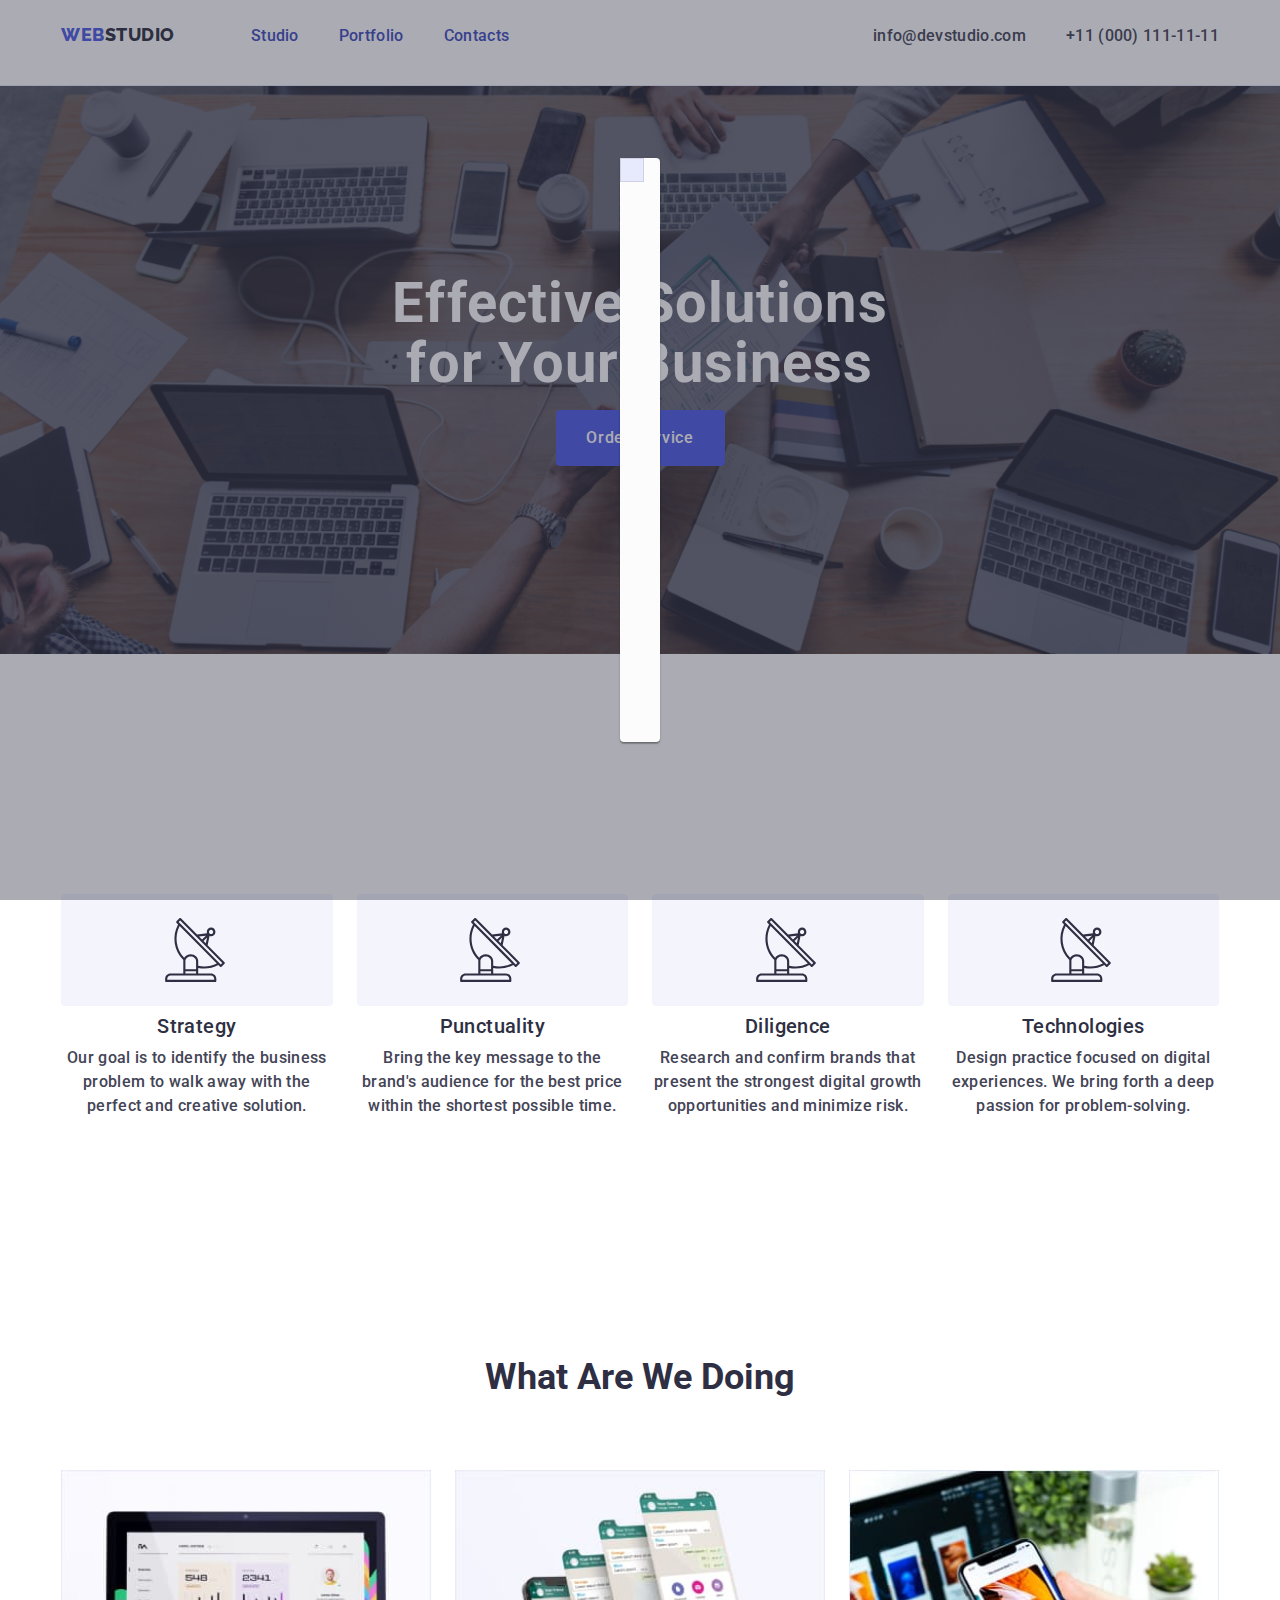
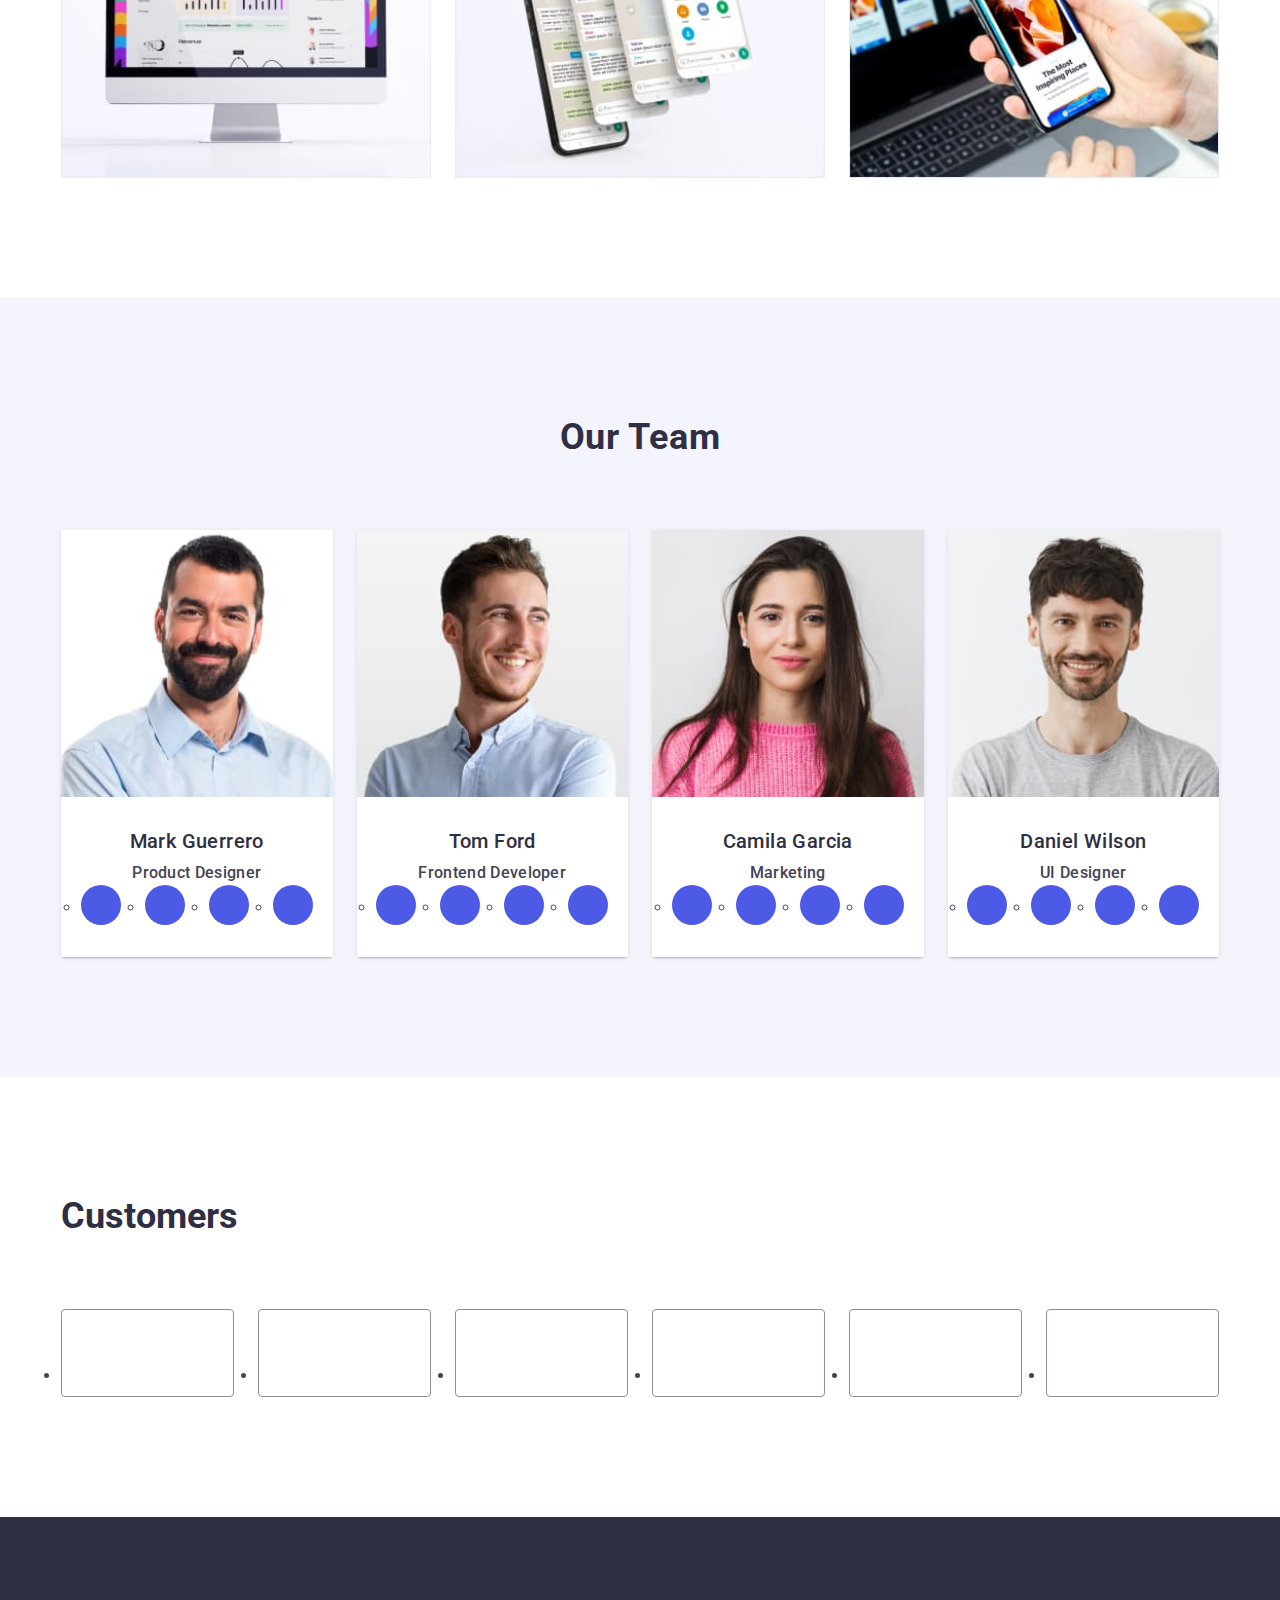
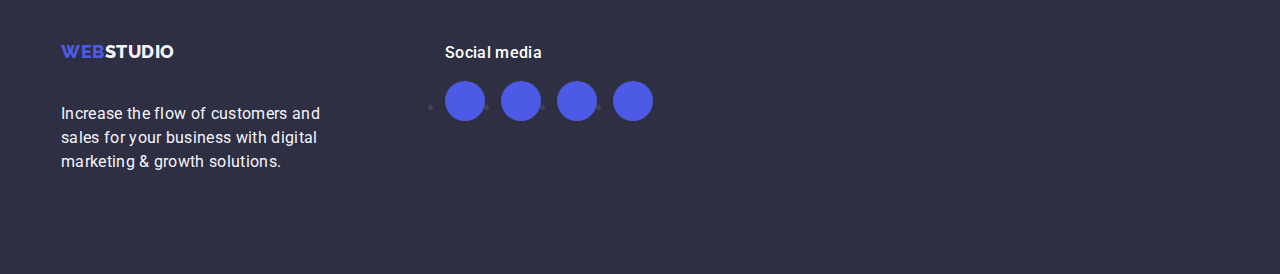
==== index.html @ f7bbe276 "modal" ====
<!DOCTYPE html>
<html lang="en">
  <head>
    <meta charset="UTF-8" />
    <meta name="viewport" content="width=device-width, initial-scale=1.0" />

    <link rel="preconnect" href="https://fonts.googleapis.com" />
    <link rel="preconnect" href="https://fonts.gstatic.com" crossorigin />

    <link
      href="https://fonts.googleapis.com/css2?family=Raleway&family=Roboto&display=swap"
      rel="stylesheet"
    />
    <link
      href="https://fonts.googleapis.com/css2?family=Raleway&display=swap"
      rel="stylesheet"
    />

    <link
      rel="stylesheet"
      href="https://cdnjs.cloudflare.com/ajax/libs/modern-normalize/1.0.0/modern-normalize.min.css"
    />

    <link rel="stylesheet" href="css/styles.css" />

    <title>Document</title>
  </head>
  <body>
    <header class="address-list">
      <div class="container nav-container">
        <nav class="nav-links">
          <a class="logo link" href="./index.html"
            >Web<span class="header-logo">Studio</span></a
          >
          <ul class="contact-links list">
            <li><a href="./index.html" class="list-item link">Studio</a></li>
            <li>
              <a href="./portfolio.html" class="list-item link">Portfolio</a>
            </li>
            <li><a href="" class="list-item link">Contacts</a></li>
          </ul>
        </nav>

        <address class="address-items">
          <ul class="address-links list">
            <li>
              <a href="mailto:info@devstudio.com" class="list-address-item link"
                >info@devstudio.com</a
              >
            </li>
            <li>
              <a href="tel:+110001111111" class="list-address-item link"
                >+11 (000) 111-11-11</a
              >
            </li>
          </ul>
        </address>
      </div>
    </header>

    <main>
      <!-- Hero Section -->
      <section class="hero-section">
        <div class="hero-container container">
            <h1 class="text-header">Effective Solutions for Your Business</h1>
            <div style="display: flex; justify-content: center; margin-top: 1rem;">
              <button data-model-open="modal" type="button" class="order-button">Order Service</button>
            </div>
          </div>
      </section>

      <!-- Services Section -->
      <section class="services-section">
        <div class="services-container container">
          <h2 class="visually-hidden">What are we doing</h2>
          <ul class="list">
            <li class="services-item">
              <div class="icon-container">
                <svg width="64" height="64">
                  <use href="./images/icons.svg#antenna" x="0" />
                </svg>
                <!-- <svg width="64" height="64">
                  <use href="./images/icons.svg#antenna-circle" x="0" y="40"/>
                </svg> -->
              </div>
              <h3 class="section-header">Strategy</h3>
              <p class="section-text">
                Our goal is to identify the business problem to walk away with
                the perfect and creative solution.
              </p>
            </li>
            <li class="services-item">
              <div class="icon-container">
                <svg width="64" height="64">
                  <use href="./images/icons.svg#antenna" x="0" />
                </svg>
              </div>
              <h3 class="section-header">Punctuality</h3>
              <p class="section-text">
                Bring the key message to the brand's audience for the best price
                within the shortest possible time.
              </p>
            </li>
            <li class="services-item">
              <div class="icon-container">
                <svg width="64" height="64">
                  <use href="./images/icons.svg#antenna" x="0" />
                </svg>
              </div>
              <h3 class="section-header">Diligence</h3>
              <p class="section-text">
                Research and confirm brands that present the strongest digital
                growth opportunities and minimize risk.
              </p>
            </li>
            <li class="services-item">
              <div class="icon-container">
                <svg width="64" height="64">
                  <use href="./images/icons.svg#antenna" x="0" />
                </svg>
              </div>
              <h3 class="section-header">Technologies</h3>
              <p class="section-text">
                Design practice focused on digital experiences. We bring forth a
                deep passion for problem-solving.
              </p>
            </li>
          </ul>
        </div>
      </section>

      <!-- Gallery Section -->
      <section class="gallery-section">
        <div class="gallary-section container">
          <h2 class="section-three-header">What are we doing</h2>
          <ul class="list">
            <li class="gallery-item">
              <img src="./images/img1.jpg" alt="graph" width="360" />
            </li>
            <li class="gallery-item">
              <img src="./images/img2.jpg" alt="mobile" width="360" />
            </li>
            <li class="gallery-item">
              <img src="./images/img3.jpg" alt="qoute" width="360" />
            </li>
          </ul>
        </div>
      </section>

      <!-- Team Section Heading -->
      <section class="team-section">
        <div class="container">
          <h2 class="section-our-team-header">Our Team</h2>
          <ul class="list-item-team list">
            <li class="team-item">
              <img src="./images/img-1.jpg" alt="Mark Guerrero" width="264" />
              <div class="team-details container">
                <h3 class="section-header">Mark Guerrero</h3>
                <p class="section-text">Product Designer</p>
                <ul class="social-icons">
                  <!-- Instagram -->
                  <li class="social-media-items">
                    <a href="" class="social-media-link">
                      <svg width="16" height="16" class="team-svg">
                        <use
                          href="./images/diligence.svg#diligence"
                          x="10"
                        />
                      </svg>
                    </a>
                  </li>
                  <!-- Tweeter -->
                  <li class="social-media-items">
                    <a href="" class="social-media-link">
                      <svg width="16" height="16" class="team-svg">
                        <use
                          href="./images/diligence.svg#diligence"
                          x="10"
                        />
                      </svg>
                    </a>
                  </li>
                  <!-- Facebook -->
                  <li class="social-media-items">
                    <a href="" class="social-media-link">
                      <svg width="16" height="16" class="team-svg ">
                        <use
                          href="./images/diligence.svg#diligence"
                          x="10"
                        />
                      </svg>
                    </a>
                  </li>
                  <!-- LinkedIn -->
                  <li class="social-media-items">
                    <a href="" class="social-media-link">
                      <svg width="16" height="16" class="team-svg">
                        <use
                          href="./images/diligence.svg#diligence"
                          x="10"
                        />
                      </svg>
                    </a>
                  </li>
                </ul>
              </div>
            </li>

            <li class="team-item">
              <img src="./images/img-2.jpg" alt="Tom Ford" width="264" />
              <div class="team-details container">
                <h3 class="section-header">Tom Ford</h3>
                <p class="section-text">Frontend Developer</p>
                <ul class="social-icons">
                  <!-- Instagram -->
                  <li class="social-media-items">
                    <a href="" class="social-media-link">
                      <svg width="16" height="16" class="team-svg">
                        <use
                          href="./images/diligence.svg#diligence"
                          x="10"
                        />
                      </svg>
                    </a>
                  </li>
                  <!-- Tweeter -->
                  <li class="social-media-items">
                    <a href="" class="social-media-link">
                      <svg width="16" height="16" class="team-svg">
                        <use
                          href="./images/diligence.svg#diligence"
                          x="10"
                        />
                      </svg>
                    </a>
                  </li>
                  <!-- Facebook -->
                  <li class="social-media-items">
                    <a href="" class="social-media-link">
                      <svg width="16" height="16" class="team-svg">
                        <use
                          href="./images/diligence.svg#diligence"
                          x="10"
                        />
                      </svg>
                    </a>
                  </li>
                  <!-- LinkedIn -->
                  <li class="social-media-items">
                    <a href="" class="social-media-link">
                      <svg width="16" height="16" class="team-svg">
                        <use
                          href="./images/diligence.svg#diligence"
                          x="10"
                        />
                      </svg>
                    </a>
                  </li>
                </ul>
              </div>
            </li>
            <li class="team-item">
              <img src="./images/img-3.jpg" alt="Camila Garcia" width="264" />
              <div class="team-details container">
                <h3 class="section-header">Camila Garcia</h3>
                <p class="section-text">Marketing</p>
                <ul class="social-icons">
                  <!-- Instagram -->
                  <li class="social-media-items">
                    <a href="" class="social-media-link">
                      <svg width="16" height="16" class="team-svg">
                        <use
                          href="./images/diligence.svg#diligence"
                          x="10"
                        />
                      </svg>
                    </a>
                  </li>
                  <!-- Tweeter -->
                  <li class="social-media-items">
                    <a href="" class="social-media-link">
                      <svg width="16" height="16" class="team-svg">
                        <use
                          href="./images/diligence.svg#diligence"
                          x="10"
                        />
                      </svg>
                    </a>
                  </li>
                  <!-- Facebook -->
                  <li class="social-media-items">
                    <a href="" class="social-media-link">
                      <svg width="16" height="16" class="team-svg">
                        <use
                          href="./images/diligence.svg#diligence"
                          x="10"
                        />
                      </svg>
                    </a>
                  </li>
                  <!-- LinkedIn -->
                  <li class="social-media-items">
                    <a href="" class="social-media-link">
                      <svg width="16" height="16" class="team-svg">
                        <use
                          href="./images/diligence.svg#diligence"
                        />
                      </svg>
                    </a>
                  </li>
                </ul>
              </div>
            </li>
            <li class="team-item">
              <img src="./images/img-4.jpg" alt="Daniel Wilson" width="264" />
              <div class="team-details container">
                <h3 class="section-header">Daniel Wilson</h3>
                <p class="section-text">UI Designer</p>
                <ul class="social-icons">
                  <!-- Instagram -->
                  <li class="social-media-items">
                    <a href="" class="social-media-link">
                      <svg width="16" height="16" class="team-svg">
                        <use
                          href="./images/diligence.svg#diligence"
                          x="10"
                        />
                      </svg>
                    </a>
                  </li>
                  <!-- Tweeter -->
                  <li class="social-media-items">
                    <a href="" class="social-media-link">
                      <svg width="16" height="16" class="team-svg">
                        <use
                          href="./images/diligence.svg#diligence"
                          x="10"
                        />
                      </svg>
                    </a>
                  </li>
                  <!-- Facebook -->
                  <li class="social-media-items">
                    <a href="" class="social-media-link">
                      <svg width="16" height="16" class="team-svg">
                        <use
                          href="./images/diligence.svg#diligence"
                          x="10"
                        />
                      </svg>
                    </a>
                  </li>
                  <!-- LinkedIn -->
                  <li class="social-media-items">
                    <a href="" class="social-media-link">
                      <svg width="16" height="16" class="team-svg">
                        <use
                          href="./images/diligence.svg#diligence"
                          x="10"
                        />
                      </svg>
                    </a>
                  </li>
                </ul>
              </div>
            </li>
          </ul>
        </div>
      </section>

      <section class="customer-section">
        <div class="container">
          <h2 class="customer-heading">Customers</h2>
          <ul class="customer-list">
            <!-- First Item -->
            <li class="customer-list-item">
              <a href="" class="customer-link">
                <svg width="104" height="56" class="customer-svg">
                  <use
                    href="./images/diligence.svg#diligence"
                  />
                </svg>
              </a>
            </li>
            <!-- Second Item -->
            <li class="customer-list-item">
              <a href="" class="customer-link">
                <svg width="104" height="56" class="customer-svg">
                  <use
                    href="./images/diligence.svg#diligence"
                    x="10"                    
                  />
                </svg>
              </a>
            </li>
            <!-- Third Item -->
            <li class="customer-list-item">
              <a href="" class="customer-link">
                <svg width="104" height="56" class="customer-svg">
                  <use
                    href="./images/diligence.svg#diligence"
                  />
                </svg>
              </a>
            </li>
            <!-- Fourth Item -->
            <li class="customer-list-item">
              <a href="" class="customer-link">
                <svg width="104" height="56" class="customer-svg">
                  <use
                    href="./images/diligence.svg#diligence"
                  />
                </svg>
              </a>
            </li>
            <!-- Fifth Item -->
            <li class="customer-list-item">
              <a href="" class="customer-link">
                <svg width="104" height="56" class="customer-svg">
                  <use
                    href="./images/diligence.svg#diligence"
                  />
                </svg>
              </a>
            </li>
            <!-- Sixth Item -->
            <li class="customer-list-item">
              <a href="" class="customer-link">
                <svg width="104" height="56" class="customer-svg">
                  <use
                    href="./images/diligence.svg#diligence"
                  />
                </svg>
              </a>
            </li>
          </ul>
        </div>
      </section>
    </main>

    <!-- Footer Section -->
    <footer class="footer-section">
      <div class="footer-container container">
        <div class="footer-details">
          <a class="logo link" href="./index.html"
            >Web<span class="footer-logo">Studio</span></a
          >
          <p class="footer-text">
            Increase the flow of customers and sales for your business with
            digital marketing & growth solutions.
          </p>
        </div>
        <div>
          <p class="social-media-text">Social media</p>
          <ul class="footer-social-links">
            <!-- First Item -->
            <li class="footer-social-links-items">
              <a href="" class="footer-links">
                <svg width="24" height="24" class="footer-svg">
                  <use
                    href="./images/diligence.svg#diligence"
                  />
                </svg>
              </a>
            </li>
            <!-- Second Item -->
            <li class="footer-social-links-items">
              <a href="" class="footer-links">
                <svg width="24" height="24" class="footer-svg">
                  <use
                    href="./images/diligence.svg#diligence"
                  />
                </svg>
              </a>
            </li>
            <!-- Third Item -->
            <li class="footer-social-links-items">
              <a href="" class="footer-links">
                <svg width="24" height="24" class="footer-svg">
                  <use
                    href="./images/diligence.svg#diligence"
                  />
                </svg>
              </a>
            </li>
            <!-- Fourth Item -->
            <li class="footer-social-links-items">
              <a href="" class="footer-links">
                <svg width="24" height="24" class="footer-svg">
                  <use
                    href="./images/diligence.svg#diligence"
                  />
                </svg>
              </a>
            </li>
          </ul>
        </div>
      </div>
    </footer>

    <div class="modal-popup" data-modal="modal">
      <div class="modal">
        <button data-model-close="modal" type="button" class="modal-button"></button>
      </div>
    </div>

    <script src="./js/modal.js"></script>

  </body>
</html>
---- css/styles.css ----
* {
    box-sizing: border-box;
    margin: 0;
    padding: 0;
}

:root {
    --background-color: #FFFFFF;
    --social-icon: #f4f4fd;
    --primary-text-color: #555555;
    --currentColor: none;
}

.visually-hidden {
    position: absolute;
    width: 1px;
    height: 1px;
    margin: -1px;
    border: 0;
    padding: 0;

    white-space: nowrap;
    clip-path: inset(100%);
    clip: rect(0 0 0 0);
    overflow: hidden;
}

body {
    font-family: 'Roboto', sans-serif;
    color: #434455;
    background-color: #FFFFFF;
}

img {
    display: block;
    width: 100%;
}

header {
    box-shadow: 0px 2px 1px rgba(46, 47, 66, 0.08), 0px 1px 1px 0px rgba(46, 47, 66, 0.16), 0px 1px 6px rgba(46, 47, 66, 0.08); 
}

.logo {
    font-family: 'Raleway', sans-serif;
    font-weight: 800;
    font-size: 18px;
    line-height: 1.17;
    text-transform: uppercase;
    text-decoration: none;
    letter-spacing: 0.03em;
    color: #4d5ae5;
    display: inline-block;
    margin-bottom: 16px;
}

.header-logo {
    color: #2e2f42
}

.list {
    list-style: none;
    font-weight: 500;
    display: flex;
    gap: 24px;
    flex-wrap: wrap;
}

.list-item {
    font-weight: 500;
    font-size: 16px;
    line-height: 1.5;
    letter-spacing: 0.02em;
    color: #404bbf;
    text-decoration: none;
    padding: 24px 0;
    color: 250ms cubic-bezier(0.4, 0, 0.2, 1);
    position: relative;
    transition: color 250ms cubic-bezier(0.4, 0, 0.2, 1);
}

.list-item::after {
  content: "";
  position: absolute;
  left: 0;
  bottom: -1px;
  height: 4px;
  background-color: #404bbf;
  border-radius: 2px;
  transition: color 250ms cubic-bezier(0.4, 0, 0.2, 1);
}

.list .list-item:focus,
.list .list-item:hover {
    color: #404bbf;
}

.address-list {
    border-bottom: 1px solid #e7e9fc;
    box-shadow: 0px 2px 1px rgba(46, 47, 66, 0.08), 0px 1px 1px 0px rgba(46, 47, 66, 0.16), 0px 1px 6px rgba(46, 47, 66, 0.08); 
}

.container {
    width: 1158px;
    margin: 0 auto;
    /* padding: 0 15px 0 15px */
}

.nav-container {
    display: flex;
    justify-content: space-between;
    box-shadow:  0px 2px 1px rgba (46, 47, 66, 0.08), 0px 1px 1px rgba(46, 47, 66, 0.16), 0px 1px 6px rgba (46, 47, 66, 0.08);
}

.nav-links {
    display: flex;
    color: #404bbf;
}



.logo {
    margin-right: 76px;
    padding: 24px 0;
}

.contact-links {
    display: flex;
    gap: 40px;
    padding: 24px 0;
}

.address-items {
    font-style: normal;
}

.address-links {
    display: flex;
    gap: 40px;
    padding: 24px 0;
}

.address-items .list-address-item {
    font-size: 16px;
    line-height: 1.5;
    letter-spacing: 0.02em;
    color: #434455;
    text-decoration: none;
    transition: color 250ms cubic-bezier(0.4, 0, 0.2, 1);
}

.address-items .list-address-item:focus,
.address-items .list-address-item:hover {
    color: #404bbf;
}

.hero-section {
    background: #2e2f42;
    padding: 188px 0;
    width: 100%;
    /* max-width: 1440px; */
    width: 100%;
    background-repeat: no-repeat;
    background-position: center;
    background-size: cover;
    background-image: linear-gradient(rgba(46, 47, 66, 0.7), rgba(46, 47, 66, 0.7)),
    url('../images/people-office.jpeg');

}

.hero-container {
    max-width: 496px;

}

.text-header {
    font-size: 56px;
    line-height: 1.07;
    text-align: center;
    letter-spacing: 0.02em;
    color: #ffffff;
    max-width: 496px;
}

.order-button {
    background-color: #4D5AE5;
    font-family: 'Roboto', sans-serif;
    font-weight: 500;
    font-size: 16px;
    line-height: 1.5;
    letter-spacing: 0.04em;
    color: #ffffff;
    cursor: pointer;
    display: block;
    min-width: 169px;
    height: 56px;
    border: none;
    border-radius: 4px;
    background-color: color 250ms cubic-bezier(0.4, 0, 0.2, 1);
}

.order-button:focus,
.order-button:hover {
    background-color: #404BBF;
}

.services-section {
    padding: 120px 0;
}

.services-container {
    padding: 120px 0;
}

.icon-container {
    display: flex;
    align-items: center;
    justify-content: center;
    height: 112px;
    background-color: #f4f4fd;
    border-radius: 4px;
    margin-bottom: 8px;
}

.repeated-header {
    display: none;
}

.services-header {
    margin-bottom: 8px;
}

.services-item {
    width: calc((100% - 3 * 24px) / 4)
}

.section-header {
    font-weight: 500;
    font-size: 20px;
    line-height: 1.2;
    letter-spacing: 0.02em;
    color: #2e2f42;
    margin-bottom: 8px;
    text-align: center;
}

.section-text {
    font-size: 16px;
    line-height: 1.5;
    letter-spacing: 0.02em;
    color: #434455;
    text-decoration: none;
    text-align: center;
}

.gallery-section {
    padding-bottom: 120px;
}

.gallery-item {
    width: calc((100% - 3 * 16px) / 3);
}

.section-three-header {
    font-size: 36px;
    line-height: 1.11;
    text-align: center;
    text-transform: capitalize;
    color: #2e2f42;
    margin-bottom: 72px;
}

.team-section {
    background-color: #F4F4FD;
    padding: 120px 0;

}

.team-list {
    display: flex;
    justify-content: center;
}

.section-our-team-header {
    font-size: 36px;
    line-height: 1.11;
    text-align: center;
    letter-spacing: 0.02em;
    text-transform: capitalize;
    color: #2e2f42;
    margin-bottom: 72px;
}

.team-item-container {
    width: 100%;
}


.team-item {
    width: calc((100% - 3 * 24px) / 4);
    border-radius: 0 0 4px 4px;
    box-shadow: 0px 1px 6px rgba(46, 47, 66, 0.08), 0px 1px 1px rgba(46, 47, 66, 0.16), 0px 2px 1px rgba(46, 47, 66, 0.08)
}

.social-icons {
    display: flex;
    justify-content: center;
    gap: 24px;
}

.social-media-items {
    width: 40px;
    height: 40px;
}

.team-svg {
    fill: #f4f4fd
}

.social-media-link {
    width: 100%;
    height: 100%;
    background-color: #4d5ae5;
    border-radius: 50%;
    display: flex;
    align-items: center;
    justify-content: center;
    transition: color 250ms cubic-bezier(0.4, 0, 0.2, 1);

}

.social-media-link:hover,
.social-media-link:focus {
    background-color: #404bbf;
}


.social-media-link {
    width: 100%;
    height: 100%;
    background-color: #4d5ae5;
    border-radius: 50%;
    display: flex;
    align-items: center;
    justify-content: center;
}

.team-details {
    padding: 32px 0;
    width: 100%;
    background-color: #FFFFFF;

}

.customer-section {
    padding: 120px 0;
}

.customer-heading {
    font-size: 36px;
    line-height: 1.11;
    color: #2e2f42;
    margin-bottom: 72px;
}

.customer-list {
    display: flex;
    gap: 24px;

}

.customer-list-item {
    width: calc((100% - 120px) / 6);
    height: 88px;
}

.customer-link {
    width: 100%;
    height: 100%;
    border: 1px solid #8e8f99;
    border-radius: 4px;
    display: flex;
    align-items: center;
    justify-content: center;
    color: #8e8f99;
    fill: none;
    transition: border-color 250ms cubic-bezier(0.4, 0, 0.2, 1), 
                color 250ms cubic-bezier(0.4, 0, 0.2, 1);
}

.customer-svg {
    fill: currentColor 
}

.customer-link:hover,
.customer-link:focus {
    border-color: #404bbf;
    color: #404bbf;
}

.footer-section {
    background-color: #2e2f42;
    padding: 100px 0;
}

.footer-container {
    align-items: baseline;
    display: flex;

}

.footer-details{
    margin-right: 120px;
}

.social-media-text {
    font-weight: 500;
    font-size: 16px;
    line-height: 1.5;
    letter-spacing: 0.02em;
    color: #ffffff;
    margin-bottom: 16px;
}

.footer-social-links {
    display: flex;
    gap: 16px;
}

.footer-social-links-items {
    width: 40px;
    height: 40px;
}

.footer-links{
    width: 100%;
    height: 100%;
    background-color: #4d5ae5;
    border-radius: 50%;
    display: flex;
    align-items: center;
    justify-content: center;    
    transition: color 250ms cubic-bezier(0.4, 0, 0.2, 1);
}

.footer-links:hover,
.footer-links:focus {
    background-color: #31d0aa;
}

.footer-logo {
    color: #f4f4fd;
}

.footer-text {
    line-height: 1.5;
    color: #F4F4FD;
    letter-spacing: 0.02em;
    max-width: 264px;
}

.portfolio-section {
    padding: 96px 0 120px 0
}

.portfolio-button {
    font-family: 'Roboto', sans-serif;
    font-weight: 500;
    font-size: 16px;
    line-height: 1.5;
    letter-spacing: 0.04em;
    color: #4d5ae5;
    background-color: #F4F4FD;
    cursor: pointer;
    padding: 12px 24px;
    border: 1px solid #e7e9fc;
    border-radius: 4px;
}

.portfolio-button:hover {
    border: 1px solid transparent;
    box-shadow: 0px 3px 1px rgba(0, 0, 0, 0.1), 0px 2px 1px rgba(0, 0, 0, 0.08), 0px 2px 2px rgba(0, 0, 0, 0.12);
}

.portfolio-button:focus {
    border: 1px solid transparent;
    box-shadow: 0px 3px 1px rgba(0, 0, 0, 0.1), 0px 2px 1px rgba(0, 0, 0, 0.08), 0px 2px 2px rgba(0, 0, 0, 0.12);
}


.portfolio-link {
    text-decoration: none;
    display: block;
}


.portfolio-button:focus,
.portfolio-button:active {
    color: #FFFFFF;
    background-color: #404BBF;
}

.portfolio-link:hover {
 box-shadow: 0px 1px 6px rgba(46, 47, 66, 0.08), 0px 1px 1px rgba(46, 47, 66, 0.16), 0px 2px 1px rgba(46, 47, 66, 0.08);     
}

.portfolio-link:active {
    box-shadow: 0px 1px 6px rgba(46, 47, 66, 0.08), 0px 1px 1px rgba(46, 47, 66, 0.16), 0px 2px 1px rgba(46, 47, 66, 0.08);
}

.portfolio-link:focus {
    box-shadow: 0px 1px 6px rgba(46, 47, 66, 0.08), 0px 1px 1px rgba(46, 47, 66, 0.16), 0px 2px 1px rgba(46, 47, 66, 0.08);
}

.header-second-list {
    font-weight: 500;
    font-size: 20px;
    line-height: 1.2;
    letter-spacing: 0.02em;
    color: #2e2f42;
    margin-bottom: 8px;
    text-align: center;
}

.image-list {
    display: flex;
    justify-content: center;
    gap: 24;
    margin-bottom: 72px;
}

.portfolio-buttons-container {
    display: flex;
    justify-content: center;
    gap: 24px;
    margin-bottom: 72px;
}

.image-link {
    display: flex;
    row-gap: 48px;
}

.link-details {
    padding: 32px 16px;
    border: 1px solid #e7e9fc;
    border-top: none;
}

.footer-svg {
    fill: var(--social-icon)
}

.modal-popup {
    position: fixed;
    top: 0;
    left: 0;
    width: 100%;
    height: 100%;
    background-color: rgba(46, 47, 66, 0.4);
    transition: opacity 250ms cubic-bezier(0.4, 0, 0.2, 1), visibility 250ms cubic-bezier(0.4, 0, 0.2, 1);
}

.modal{
    position: absolute;
    top: 50%;
    left: 50%;
    transform: translate(-50%, -50%) scale(1);
    width: 40px;
    min-height: 584px;
    background: #fcfcfc;
    box-shadow: 0px 1px 1px rgba(0, 0, 0, 0.14), 0px 1px 3px rgba(0, 0, 0, 0.12), 0px 2px 1px rgba(0, 0, 0, 0.2);
    border-radius: 4px;
    transition: transform 250ms cubic-bezier(0.4, 0, 0.2, 1);
}

.modal-button {
    top: 24px;
    right: 24px;
    width: 24px;
    height: 24px;
    display: flex;
    align-items: center;
    justify-content: center;
    background-color: #e7e9fc;
    border: 1px solid rgba(0, 0, 0, 0.1);
    cursor: pointer;
    transition: background-color 250ms cubic-bezier(0.4, 0, 0.2, 1), 
                border 250ms cubic-bezier(0.4, 0, 0.2, 1);
}

.modal-button:hover, .modal-button:focus{
    background-color: #404bbf;
    border: none;
}

.modal-svg{
    transition: fill 250ms cubic-bezier(0.4, 0, 0.2, 1);
}

.modal-svg:hover, .modal-svg:focus{
    fill: #ffffff;
}
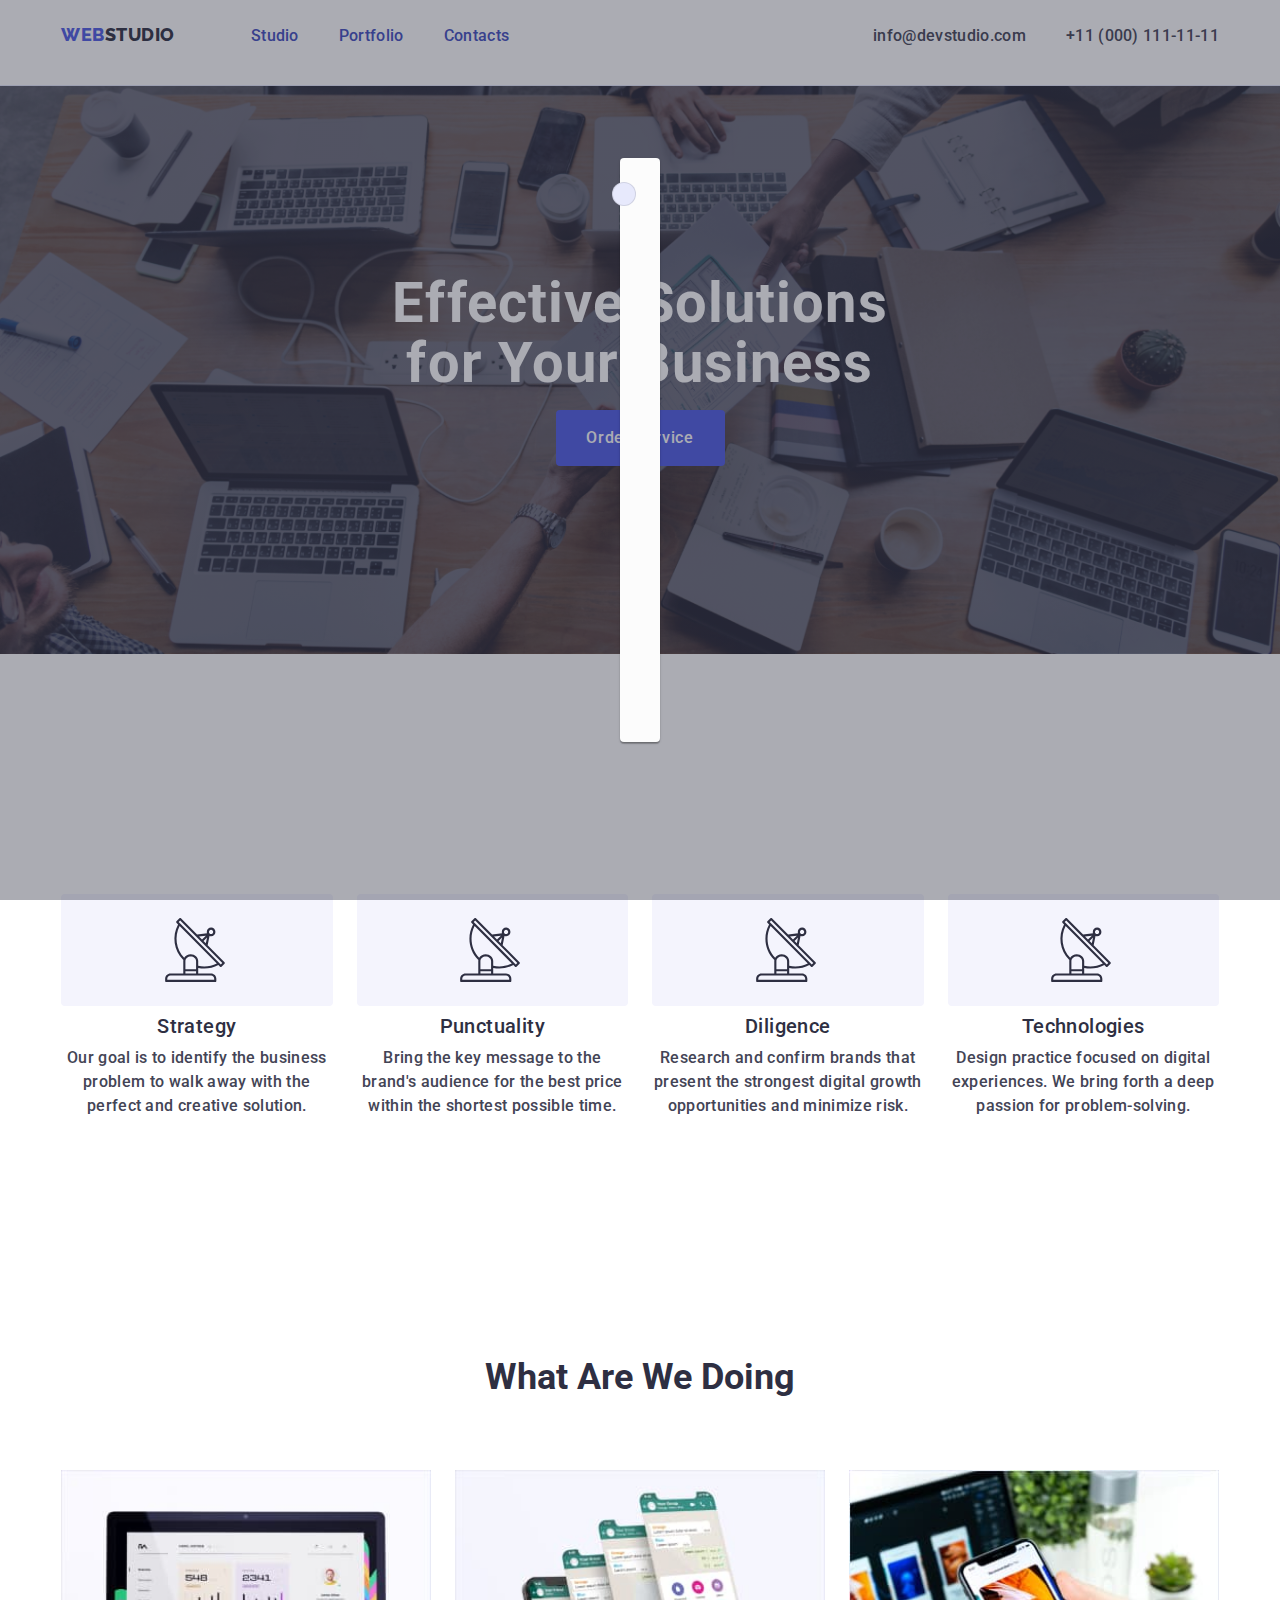
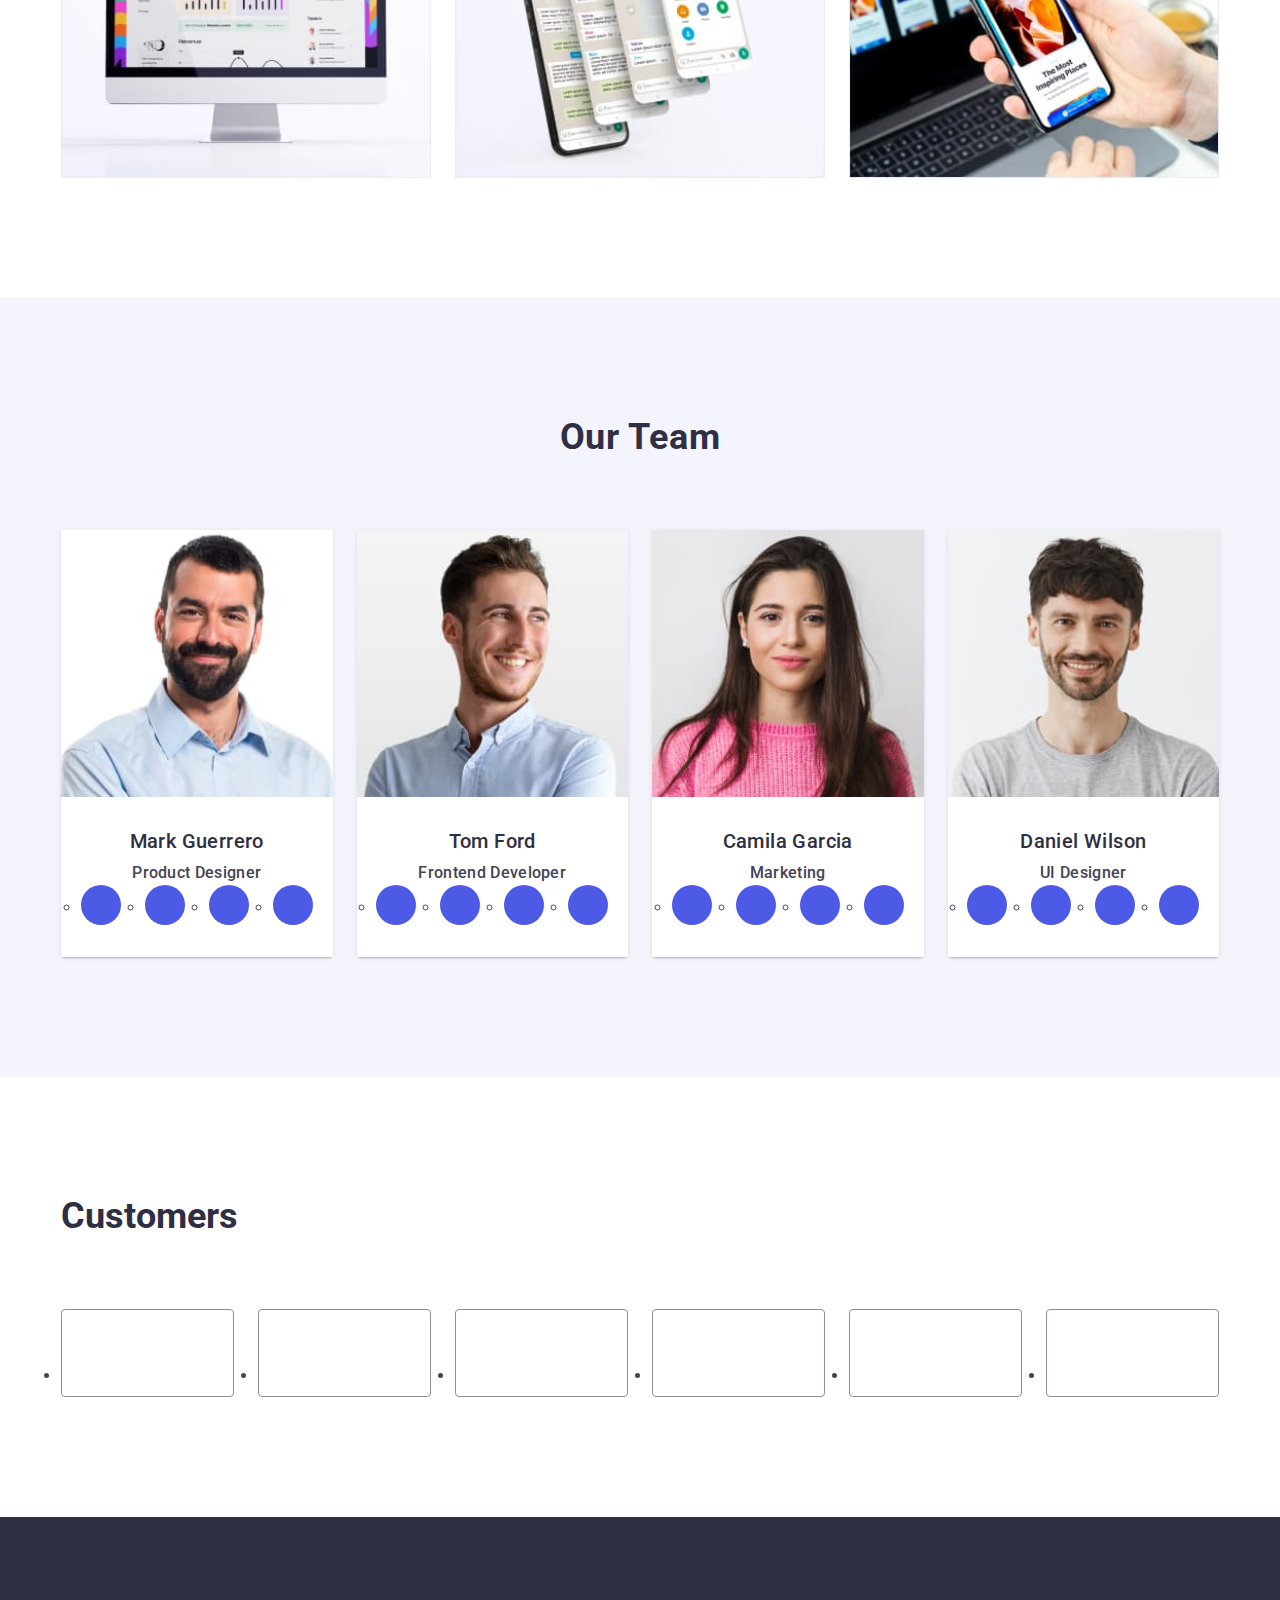
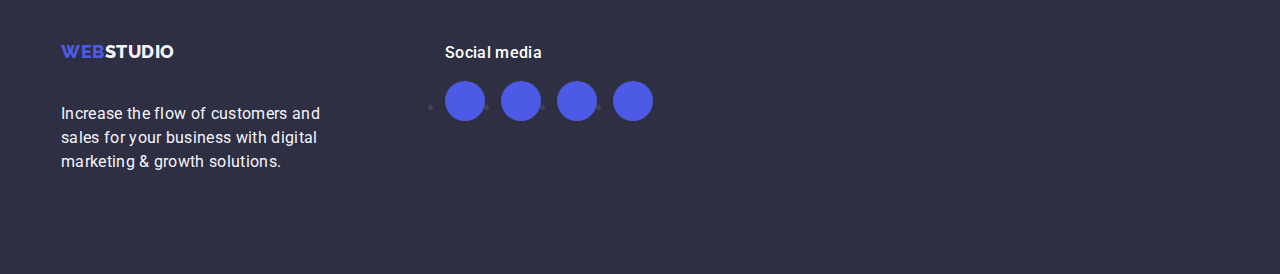
==== commit 9a54c786: "changes" ====
--- a/index.html
+++ b/index.html
@@ -500,7 +500,13 @@
 
     <div class="modal-popup" data-modal="modal">
       <div class="modal">
-        <button data-model-close="modal" type="button" class="modal-button"></button>
+        <button data-model-close type="button" class="modal-button">
+            <svg width="8" height="8" class="modal-svg">
+              <use
+                href="./images/diligence.svg#diligence"
+              />
+            </svg>
+        </button>
       </div>
     </div>
 
--- a/css/styles.css
+++ b/css/styles.css
@@ -574,10 +574,12 @@
 }
 
 .modal-button {
+    position: absolute;
     top: 24px;
     right: 24px;
     width: 24px;
     height: 24px;
+    border-radius: 50%;
     display: flex;
     align-items: center;
     justify-content: center;
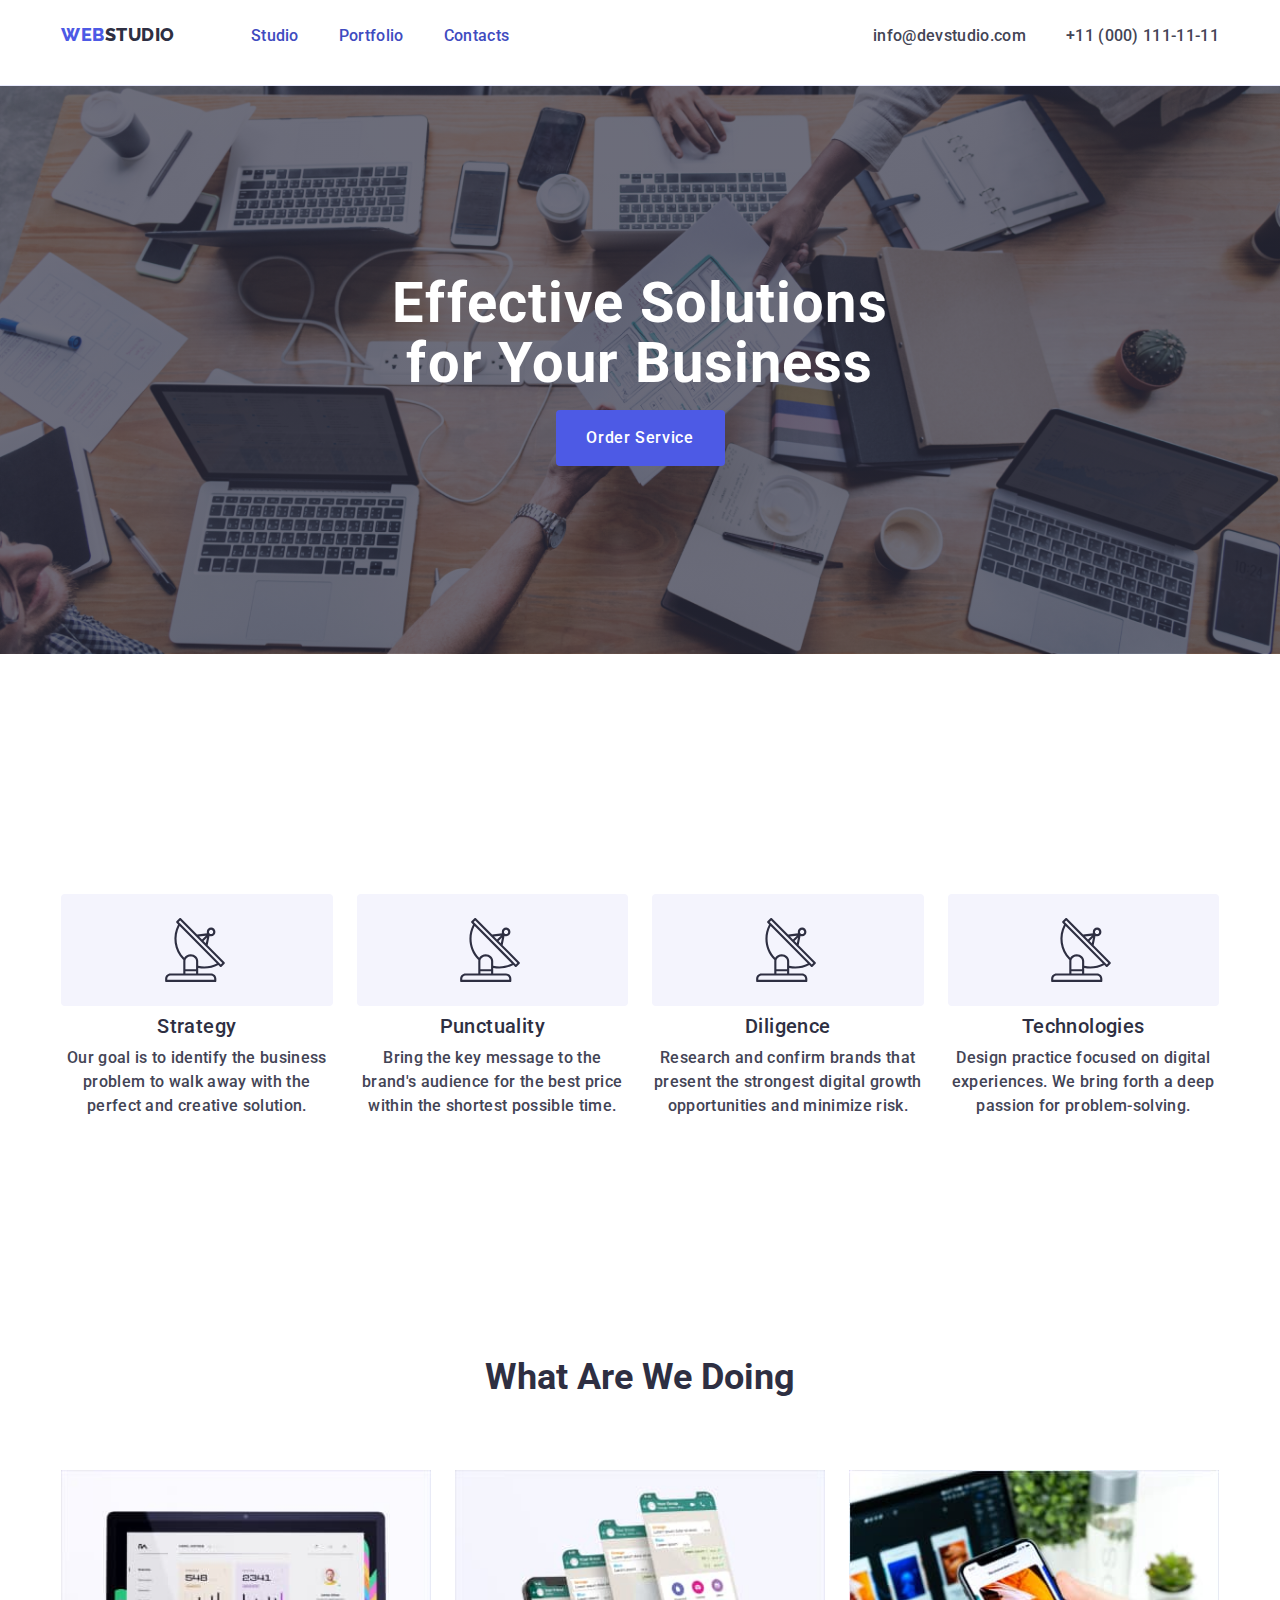
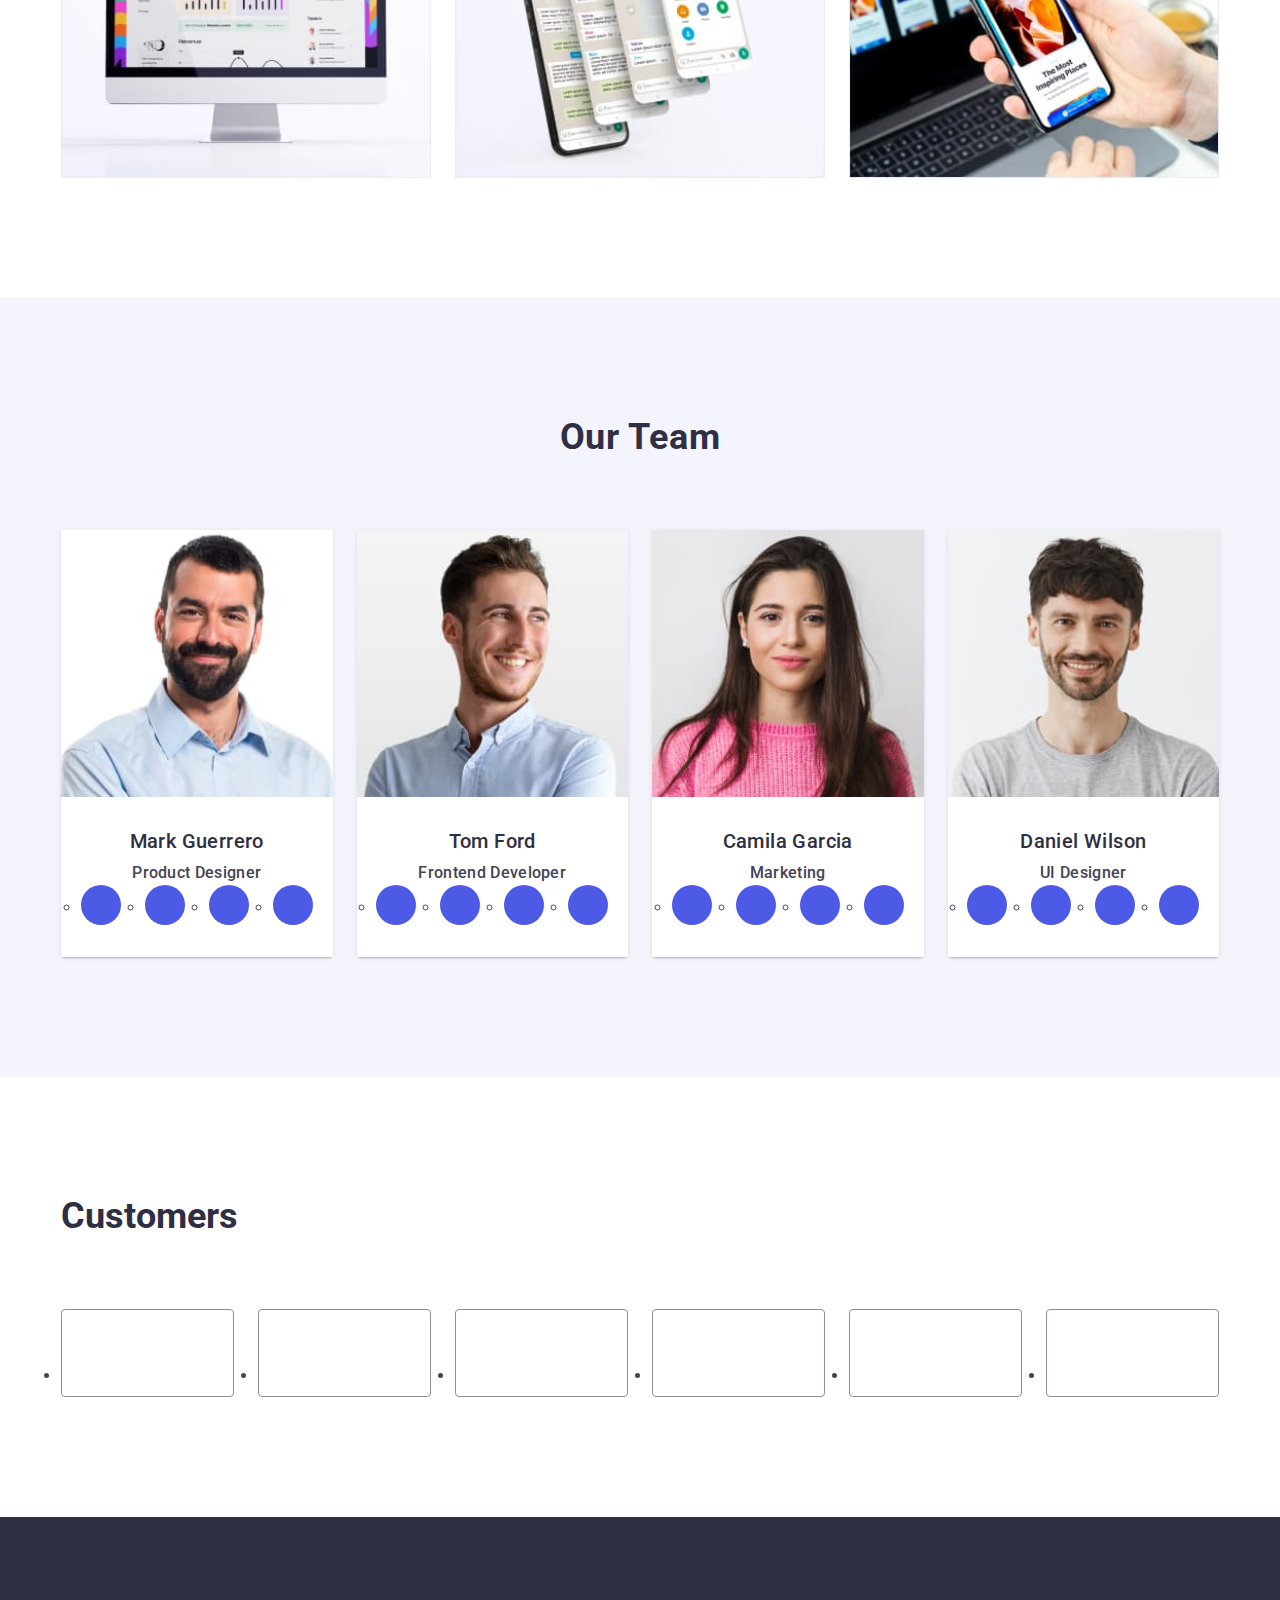
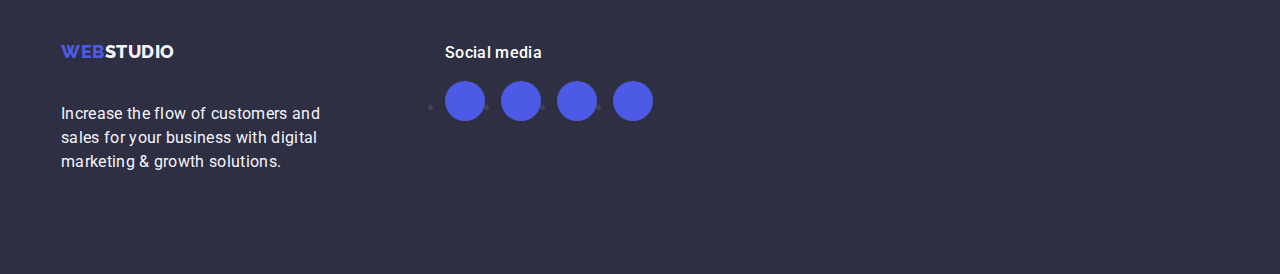
==== commit 42ced152: "changes" ====
--- a/index.html
+++ b/index.html
@@ -498,9 +498,9 @@
       </div>
     </footer>
 
-    <div class="modal-popup" data-modal="modal">
-      <div class="modal">
-        <button data-model-close type="button" class="modal-button">
+    <div class="modal-popup is-hidden" data-modal="modal">
+      <div class="modal ">
+        <button data-modal-close type="button" class="modal-button">
             <svg width="8" height="8" class="modal-svg">
               <use
                 href="./images/diligence.svg#diligence"
--- a/css/styles.css
+++ b/css/styles.css
@@ -474,6 +474,10 @@
     padding: 12px 24px;
     border: 1px solid #e7e9fc;
     border-radius: 4px;
+    transition: color 250ms cubic-bezier(0.4, 0, 0.2, 1), 
+                background-color 250ms cubic-bezier(0.4, 0, 0.2, 1), 
+                border-color 250ms cubic-bezier(0.4, 0, 0.2, 1), 
+                box-shadow 250ms cubic-bezier(0.4, 0, 0.2, 1);
 }
 
 .portfolio-button:hover {
@@ -490,6 +494,11 @@
 .portfolio-link {
     text-decoration: none;
     display: block;
+    transition: box-shadow 250ms cubic-bezier(0.4, 0, 0.2, 1);
+}
+
+.portfolio-link:hover, portfolio-link:focus {
+   transform: translateY(0%);
 }
 
 
@@ -540,6 +549,26 @@
     row-gap: 48px;
 }
 
+.image-link-image {
+    position: relative;
+    overflow: hidden;
+}
+
+.image-link-text{
+    position: absolute;
+    top: 0;
+    font-size: 16px;
+    line-height: 1.5;
+    letter-spacing: 0.02em;
+    color: var(--social-icon);
+    padding: 40px 32px;
+    background-color: #4d5ae5;
+    height: 100%;
+    width: 100%;
+    transform: translateY(100%);
+    transition: transform 250ms cubic-bezier(0.4, 0, 0.2, 1);
+}
+
 .link-details {
     padding: 32px 16px;
     border: 1px solid #e7e9fc;
@@ -558,6 +587,12 @@
     height: 100%;
     background-color: rgba(46, 47, 66, 0.4);
     transition: opacity 250ms cubic-bezier(0.4, 0, 0.2, 1), visibility 250ms cubic-bezier(0.4, 0, 0.2, 1);
+}
+
+.is-hidden {
+    opacity: 0;
+    visibility: hidden;
+    pointer-events: none;
 }
 
 .modal{
@@ -593,12 +628,9 @@
 .modal-button:hover, .modal-button:focus{
     background-color: #404bbf;
     border: none;
+    fill: #ffffff;
 }
 
 .modal-svg{
     transition: fill 250ms cubic-bezier(0.4, 0, 0.2, 1);
 }
-
-.modal-svg:hover, .modal-svg:focus{
-    fill: #ffffff;
-}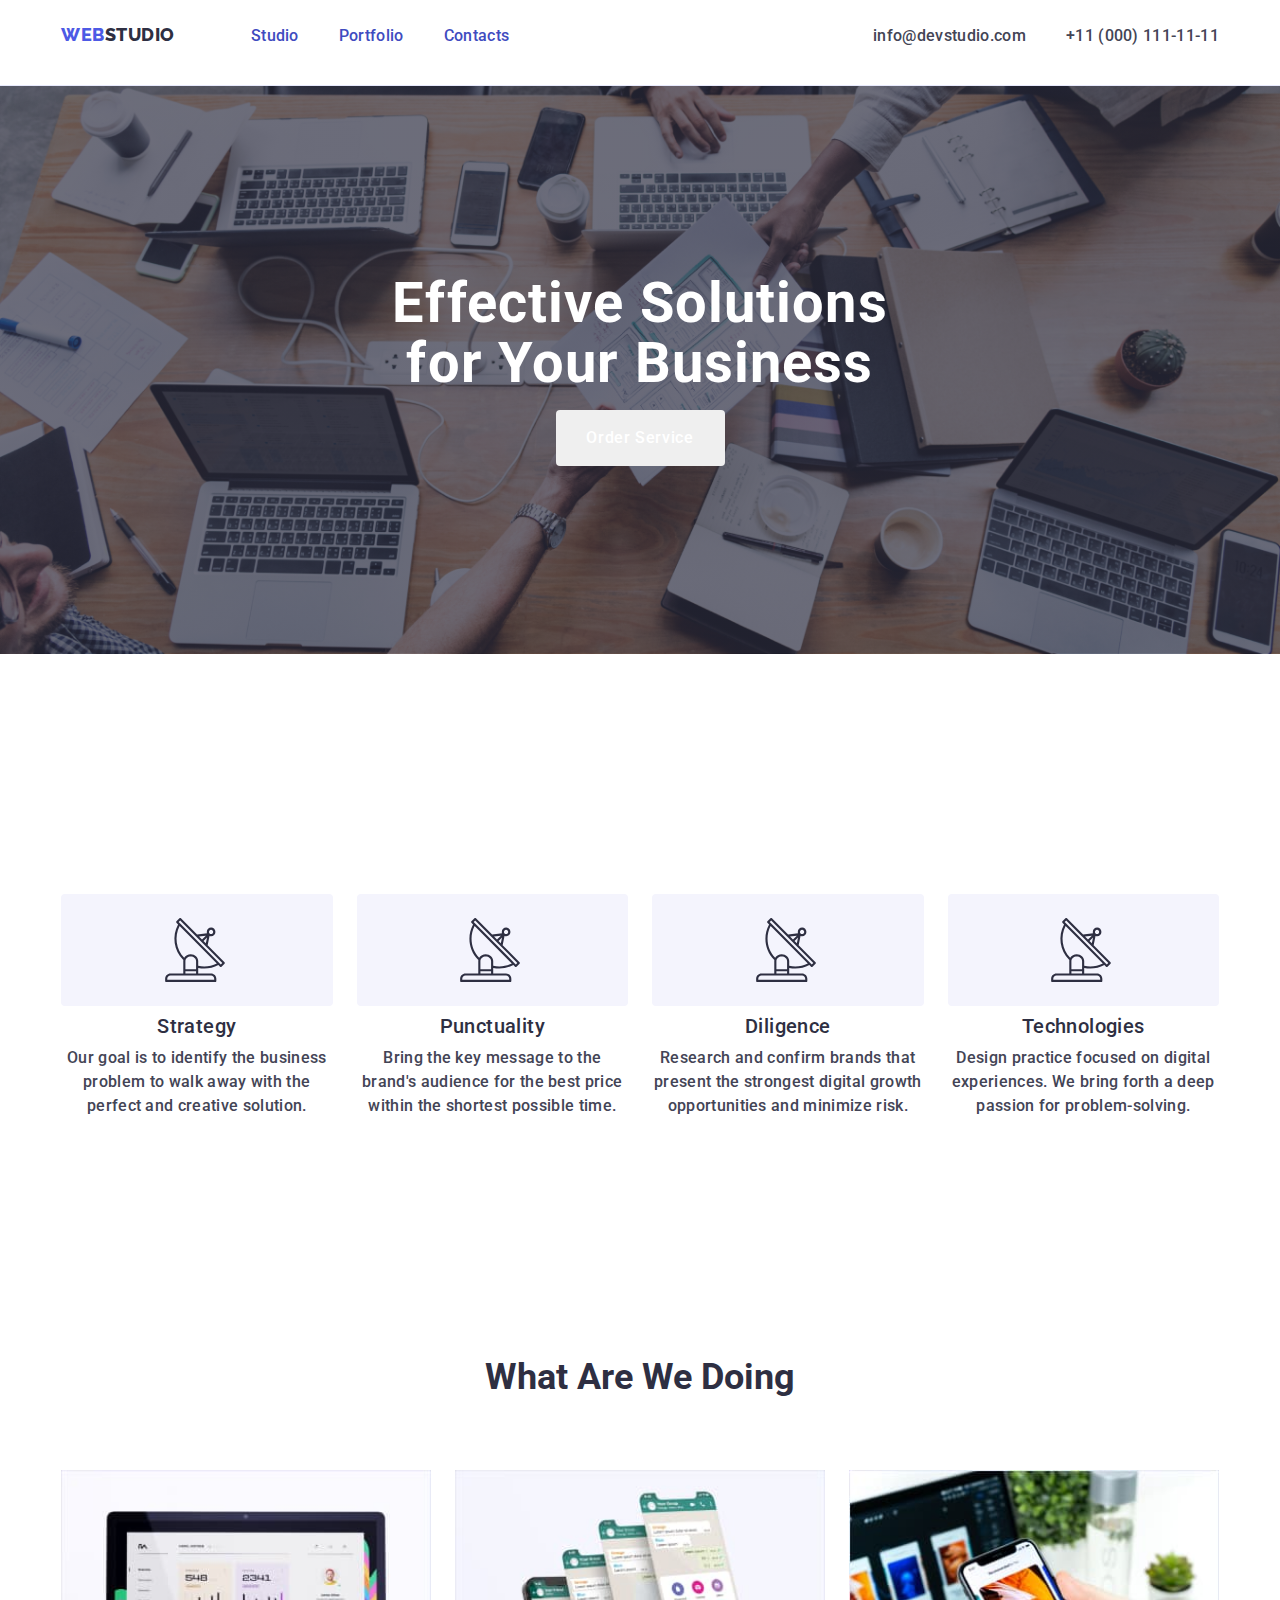
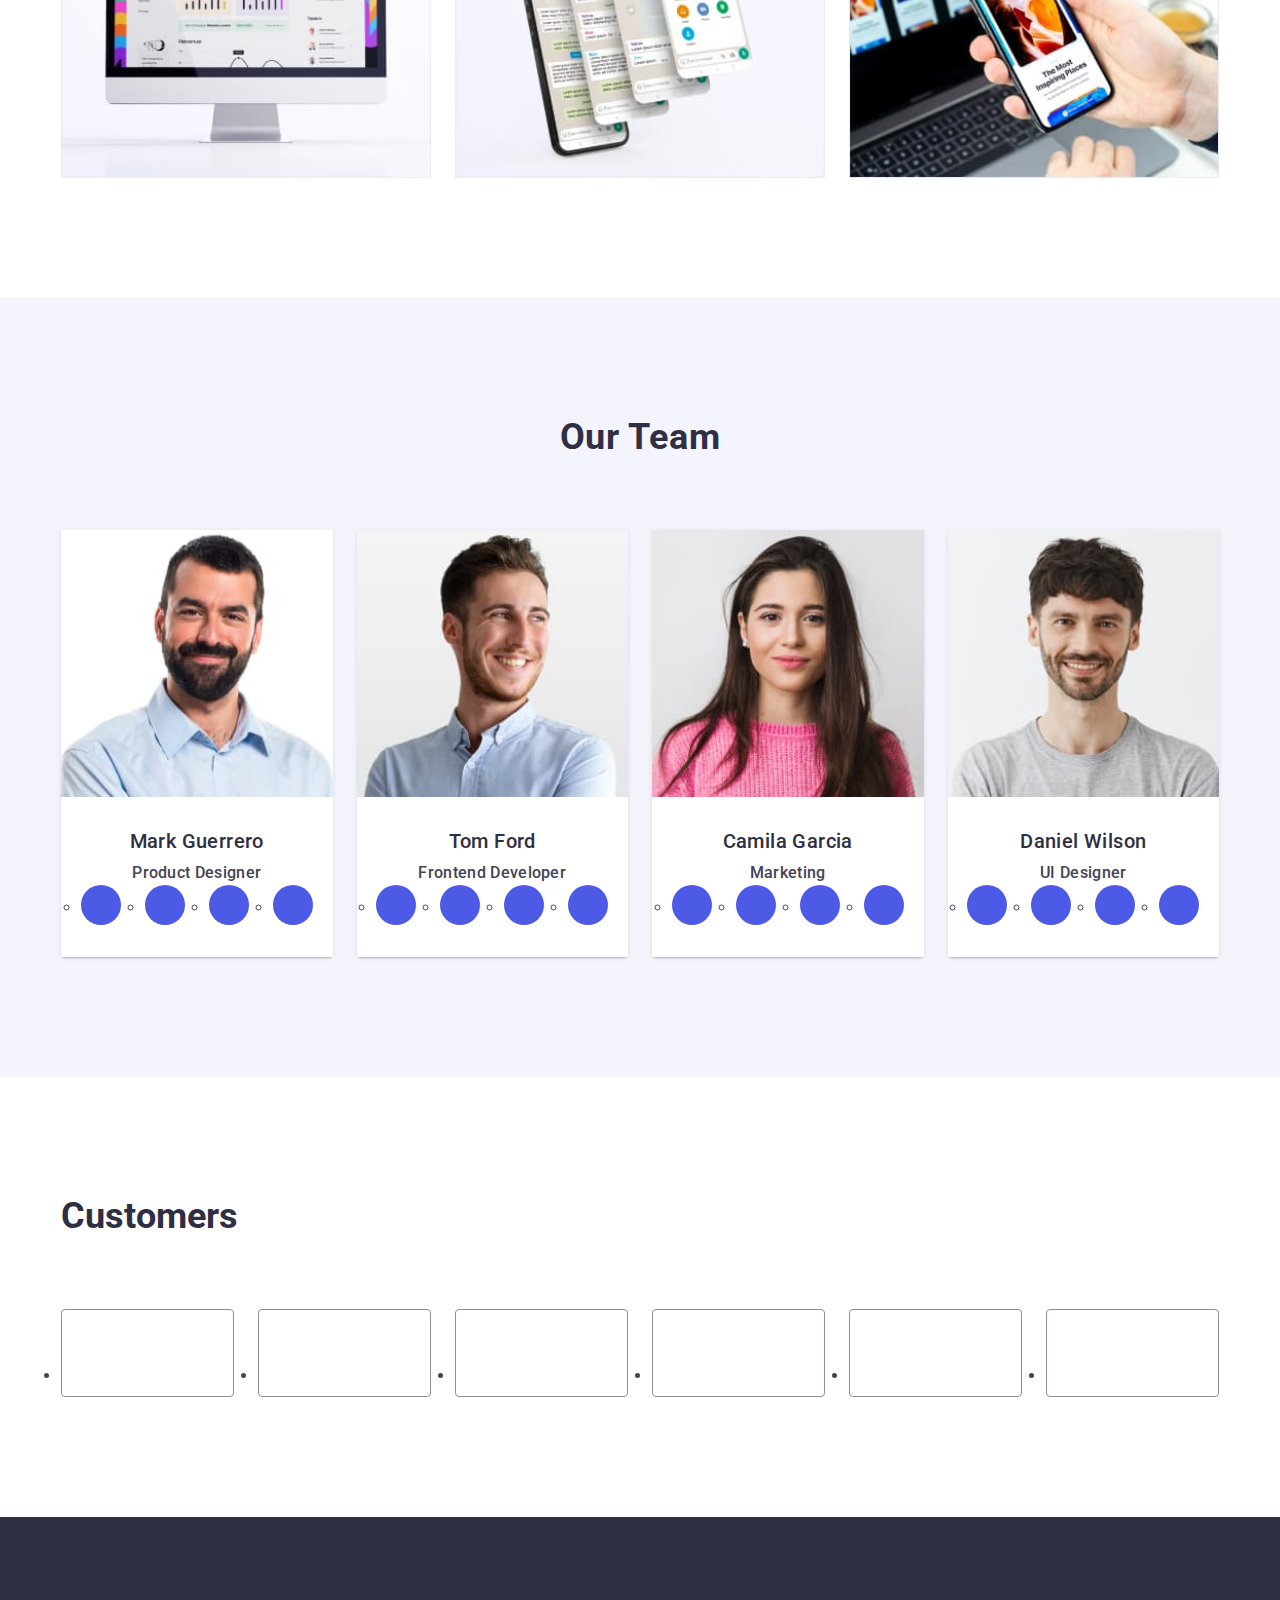
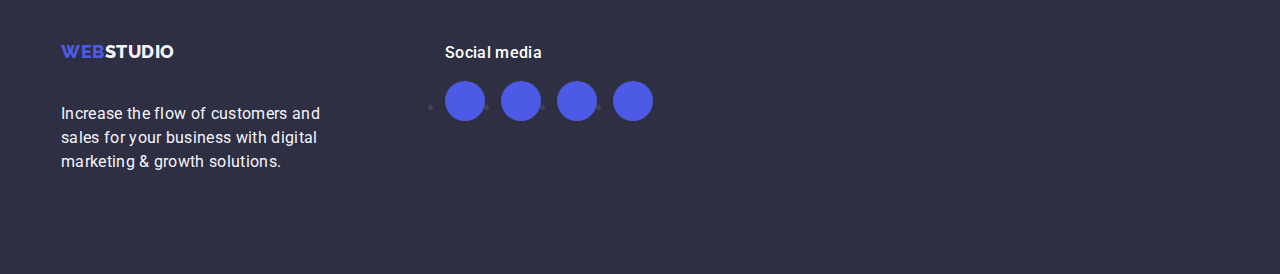
==== commit e7824441: "changes" ====
--- a/index.html
+++ b/index.html
@@ -64,7 +64,7 @@
         <div class="hero-container container">
             <h1 class="text-header">Effective Solutions for Your Business</h1>
             <div style="display: flex; justify-content: center; margin-top: 1rem;">
-              <button data-model-open="modal" type="button" class="order-button">Order Service</button>
+              <button data-modal-open type="button" class="order-button">Order Service</button>
             </div>
           </div>
       </section>
@@ -499,7 +499,7 @@
     </footer>
 
     <div class="modal-popup is-hidden" data-modal="modal">
-      <div class="modal ">
+      <div class="modal">
         <button data-modal-close type="button" class="modal-button">
             <svg width="8" height="8" class="modal-svg">
               <use
--- a/css/styles.css
+++ b/css/styles.css
@@ -182,7 +182,6 @@
 }
 
 .order-button {
-    background-color: #4D5AE5;
     font-family: 'Roboto', sans-serif;
     font-weight: 500;
     font-size: 16px;
@@ -628,7 +627,6 @@
 .modal-button:hover, .modal-button:focus{
     background-color: #404bbf;
     border: none;
-    fill: #ffffff;
 }
 
 .modal-svg{
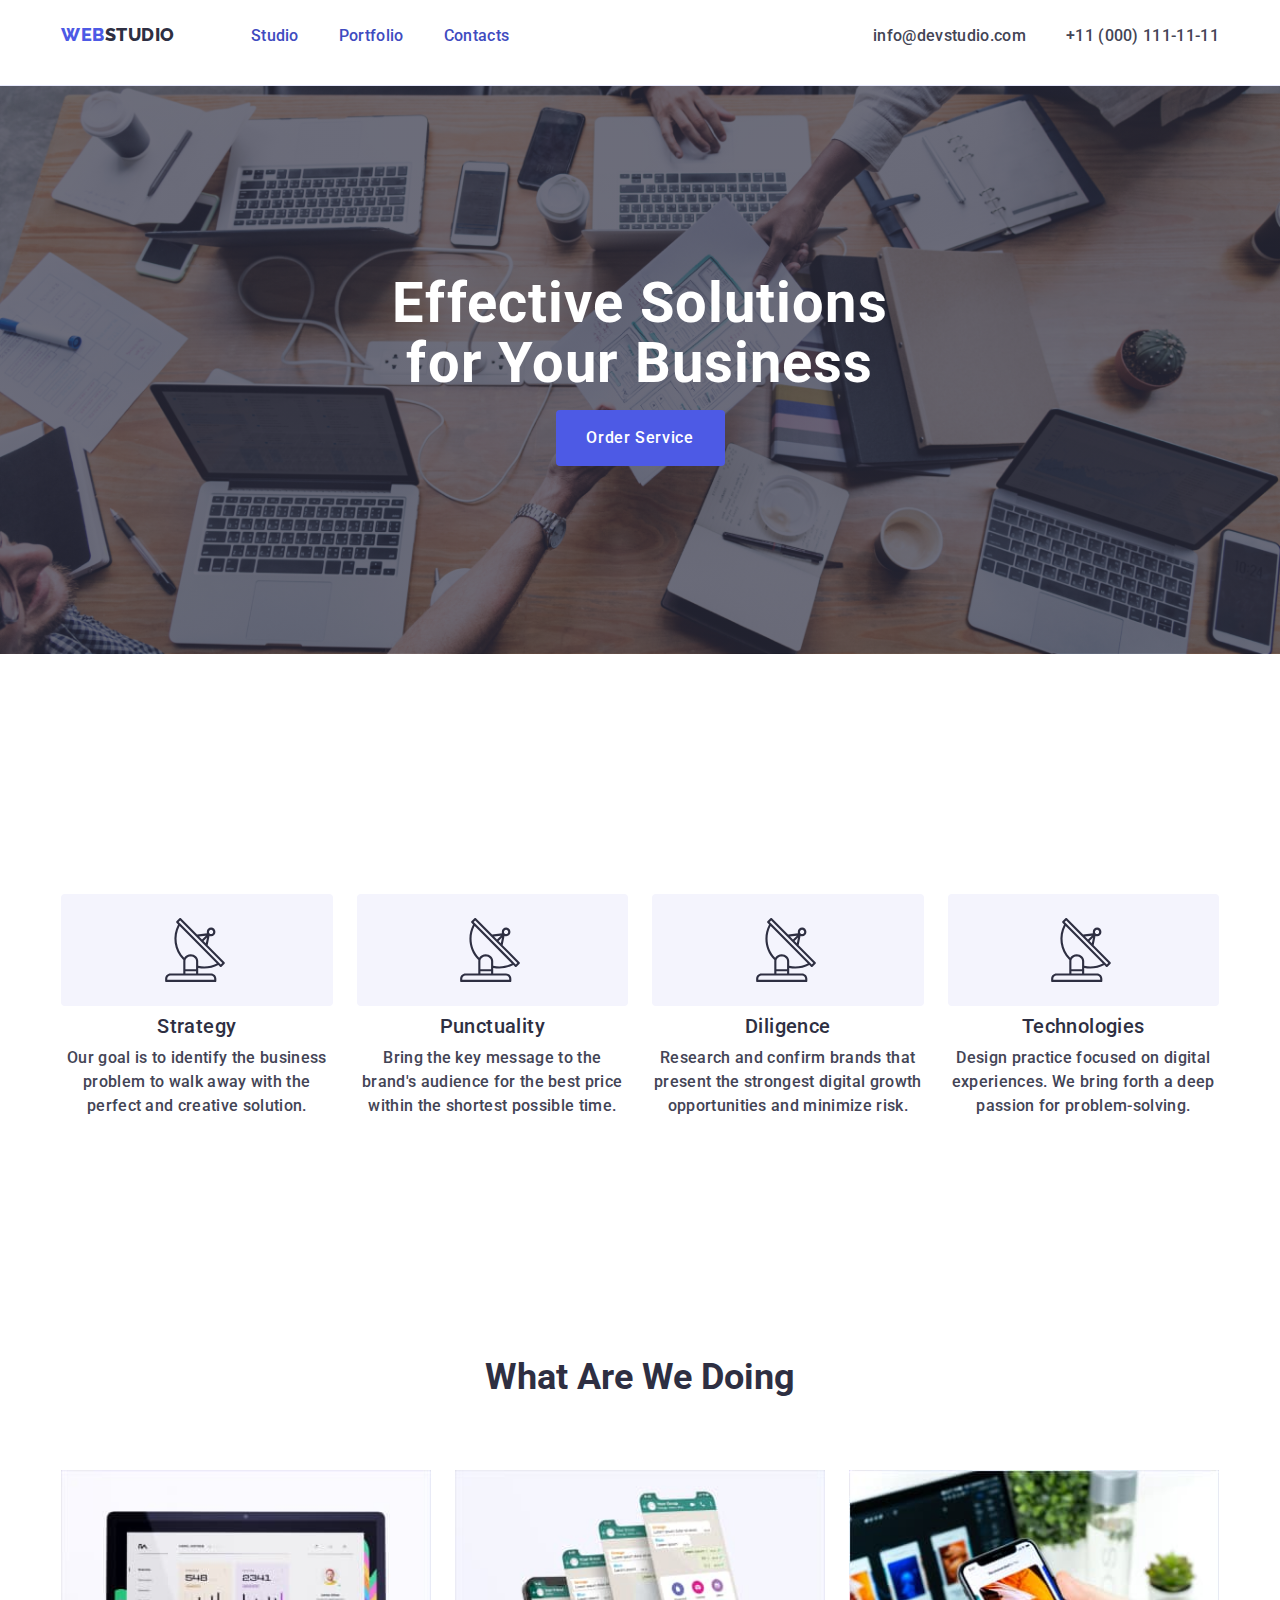
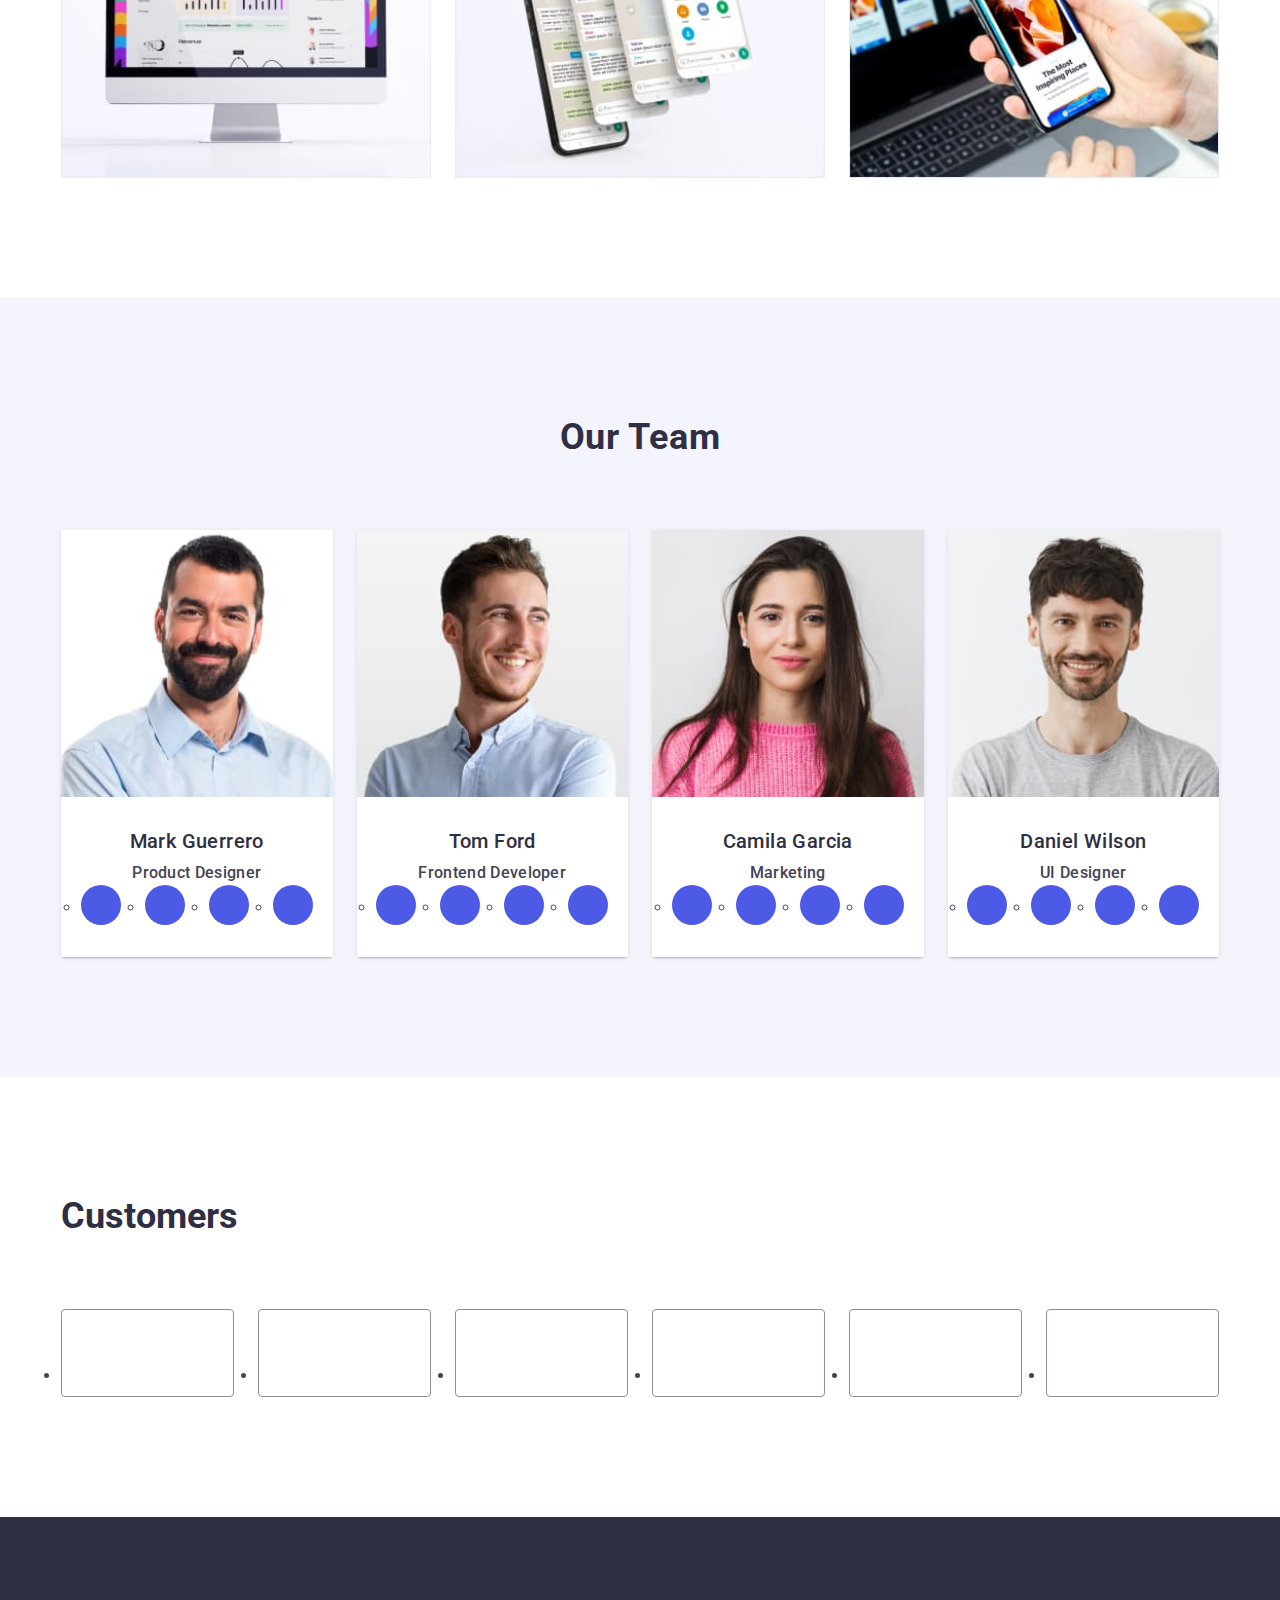
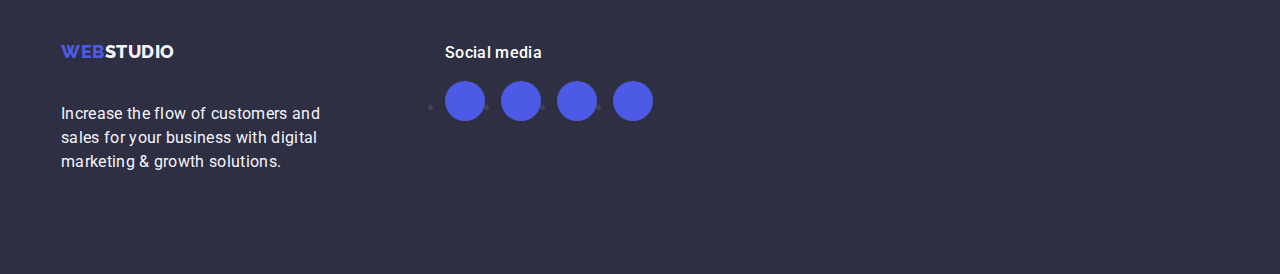
==== commit b8db81d5: "changes" ====
--- a/index.html
+++ b/index.html
@@ -498,7 +498,7 @@
       </div>
     </footer>
 
-    <div class="modal-popup is-hidden" data-modal="modal">
+    <div class="modal-popup is-hidden" data-modal="data-modal">
       <div class="modal">
         <button data-modal-close type="button" class="modal-button">
             <svg width="8" height="8" class="modal-svg">
--- a/css/styles.css
+++ b/css/styles.css
@@ -37,7 +37,7 @@
 }
 
 header {
-    box-shadow: 0px 2px 1px rgba(46, 47, 66, 0.08), 0px 1px 1px 0px rgba(46, 47, 66, 0.16), 0px 1px 6px rgba(46, 47, 66, 0.08); 
+    box-shadow: 0px 2px 1px rgba(46, 47, 66, 0.08), 0px 1px 1px 0px rgba(46, 47, 66, 0.16), 0px 1px 6px rgba(46, 47, 66, 0.08);
 }
 
 .logo {
@@ -79,14 +79,14 @@
 }
 
 .list-item::after {
-  content: "";
-  position: absolute;
-  left: 0;
-  bottom: -1px;
-  height: 4px;
-  background-color: #404bbf;
-  border-radius: 2px;
-  transition: color 250ms cubic-bezier(0.4, 0, 0.2, 1);
+    content: "";
+    position: absolute;
+    left: 0;
+    bottom: -1px;
+    height: 4px;
+    background-color: #404bbf;
+    border-radius: 2px;
+    transition: color 250ms cubic-bezier(0.4, 0, 0.2, 1);
 }
 
 .list .list-item:focus,
@@ -96,7 +96,7 @@
 
 .address-list {
     border-bottom: 1px solid #e7e9fc;
-    box-shadow: 0px 2px 1px rgba(46, 47, 66, 0.08), 0px 1px 1px 0px rgba(46, 47, 66, 0.16), 0px 1px 6px rgba(46, 47, 66, 0.08); 
+    box-shadow: 0px 2px 1px rgba(46, 47, 66, 0.08), 0px 1px 1px 0px rgba(46, 47, 66, 0.16), 0px 1px 6px rgba(46, 47, 66, 0.08);
 }
 
 .container {
@@ -108,7 +108,7 @@
 .nav-container {
     display: flex;
     justify-content: space-between;
-    box-shadow:  0px 2px 1px rgba (46, 47, 66, 0.08), 0px 1px 1px rgba(46, 47, 66, 0.16), 0px 1px 6px rgba (46, 47, 66, 0.08);
+    box-shadow: 0px 2px 1px rgba (46, 47, 66, 0.08), 0px 1px 1px rgba(46, 47, 66, 0.16), 0px 1px 6px rgba (46, 47, 66, 0.08);
 }
 
 .nav-links {
@@ -163,7 +163,7 @@
     background-position: center;
     background-size: cover;
     background-image: linear-gradient(rgba(46, 47, 66, 0.7), rgba(46, 47, 66, 0.7)),
-    url('../images/people-office.jpeg');
+        url('../images/people-office.jpeg');
 
 }
 
@@ -182,6 +182,7 @@
 }
 
 .order-button {
+    background-color: #4D5AE5;
     font-family: 'Roboto', sans-serif;
     font-weight: 500;
     font-size: 16px;
@@ -382,12 +383,12 @@
     justify-content: center;
     color: #8e8f99;
     fill: none;
-    transition: border-color 250ms cubic-bezier(0.4, 0, 0.2, 1), 
-                color 250ms cubic-bezier(0.4, 0, 0.2, 1);
+    transition: border-color 250ms cubic-bezier(0.4, 0, 0.2, 1),
+        color 250ms cubic-bezier(0.4, 0, 0.2, 1);
 }
 
 .customer-svg {
-    fill: currentColor 
+    fill: currentColor
 }
 
 .customer-link:hover,
@@ -407,7 +408,7 @@
 
 }
 
-.footer-details{
+.footer-details {
     margin-right: 120px;
 }
 
@@ -430,14 +431,14 @@
     height: 40px;
 }
 
-.footer-links{
+.footer-links {
     width: 100%;
     height: 100%;
     background-color: #4d5ae5;
     border-radius: 50%;
     display: flex;
     align-items: center;
-    justify-content: center;    
+    justify-content: center;
     transition: color 250ms cubic-bezier(0.4, 0, 0.2, 1);
 }
 
@@ -473,10 +474,10 @@
     padding: 12px 24px;
     border: 1px solid #e7e9fc;
     border-radius: 4px;
-    transition: color 250ms cubic-bezier(0.4, 0, 0.2, 1), 
-                background-color 250ms cubic-bezier(0.4, 0, 0.2, 1), 
-                border-color 250ms cubic-bezier(0.4, 0, 0.2, 1), 
-                box-shadow 250ms cubic-bezier(0.4, 0, 0.2, 1);
+    transition: color 250ms cubic-bezier(0.4, 0, 0.2, 1),
+        background-color 250ms cubic-bezier(0.4, 0, 0.2, 1),
+        border-color 250ms cubic-bezier(0.4, 0, 0.2, 1),
+        box-shadow 250ms cubic-bezier(0.4, 0, 0.2, 1);
 }
 
 .portfolio-button:hover {
@@ -496,8 +497,9 @@
     transition: box-shadow 250ms cubic-bezier(0.4, 0, 0.2, 1);
 }
 
-.portfolio-link:hover, portfolio-link:focus {
-   transform: translateY(0%);
+.portfolio-link:hover,
+portfolio-link:focus {
+    transform: translateY(0%);
 }
 
 
@@ -508,7 +510,7 @@
 }
 
 .portfolio-link:hover {
- box-shadow: 0px 1px 6px rgba(46, 47, 66, 0.08), 0px 1px 1px rgba(46, 47, 66, 0.16), 0px 2px 1px rgba(46, 47, 66, 0.08);     
+    box-shadow: 0px 1px 6px rgba(46, 47, 66, 0.08), 0px 1px 1px rgba(46, 47, 66, 0.16), 0px 2px 1px rgba(46, 47, 66, 0.08);
 }
 
 .portfolio-link:active {
@@ -553,7 +555,7 @@
     overflow: hidden;
 }
 
-.image-link-text{
+.image-link-text {
     position: absolute;
     top: 0;
     font-size: 16px;
@@ -594,12 +596,12 @@
     pointer-events: none;
 }
 
-.modal{
+.modal {
     position: absolute;
     top: 50%;
     left: 50%;
     transform: translate(-50%, -50%) scale(1);
-    width: 40px;
+    width: 400px;
     min-height: 584px;
     background: #fcfcfc;
     box-shadow: 0px 1px 1px rgba(0, 0, 0, 0.14), 0px 1px 3px rgba(0, 0, 0, 0.12), 0px 2px 1px rgba(0, 0, 0, 0.2);
@@ -620,15 +622,28 @@
     background-color: #e7e9fc;
     border: 1px solid rgba(0, 0, 0, 0.1);
     cursor: pointer;
-    transition: background-color 250ms cubic-bezier(0.4, 0, 0.2, 1), 
-                border 250ms cubic-bezier(0.4, 0, 0.2, 1);
-}
-
-.modal-button:hover, .modal-button:focus{
+    transition: background-color 250ms cubic-bezier(0.4, 0, 0.2, 1),
+        border 250ms cubic-bezier(0.4, 0, 0.2, 1);
+}
+
+.modal-button:hover {
     background-color: #404bbf;
-    border: none;
-}
-
-.modal-svg{
+    border-radius: none;
+}
+
+.modal-button:active {
+    background-color: #404bbf;
+    border-radius: none;
+}
+
+.modal-svg {
     transition: fill 250ms cubic-bezier(0.4, 0, 0.2, 1);
 }
+
+.modal-svg:hover {
+    fill: #ffffff
+}
+
+.modal-svg:focus {
+    fill: #ffffff
+}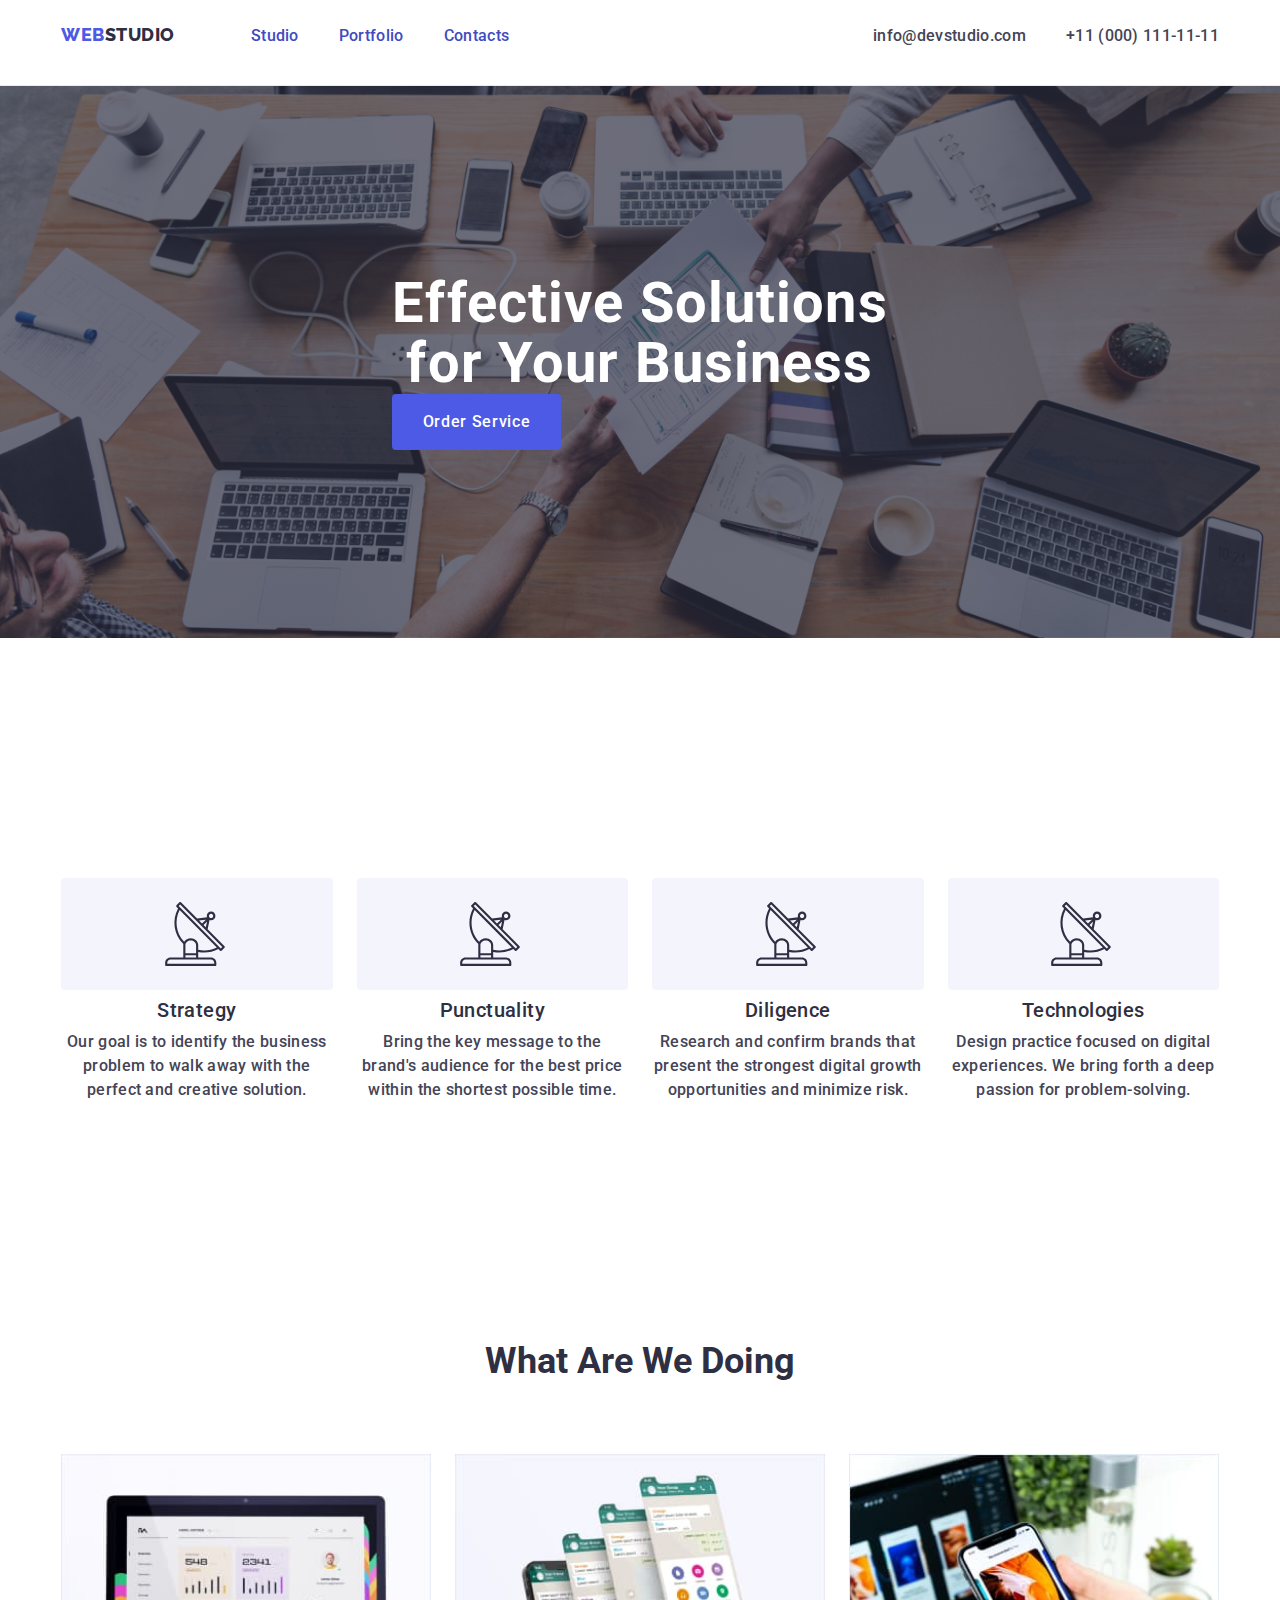
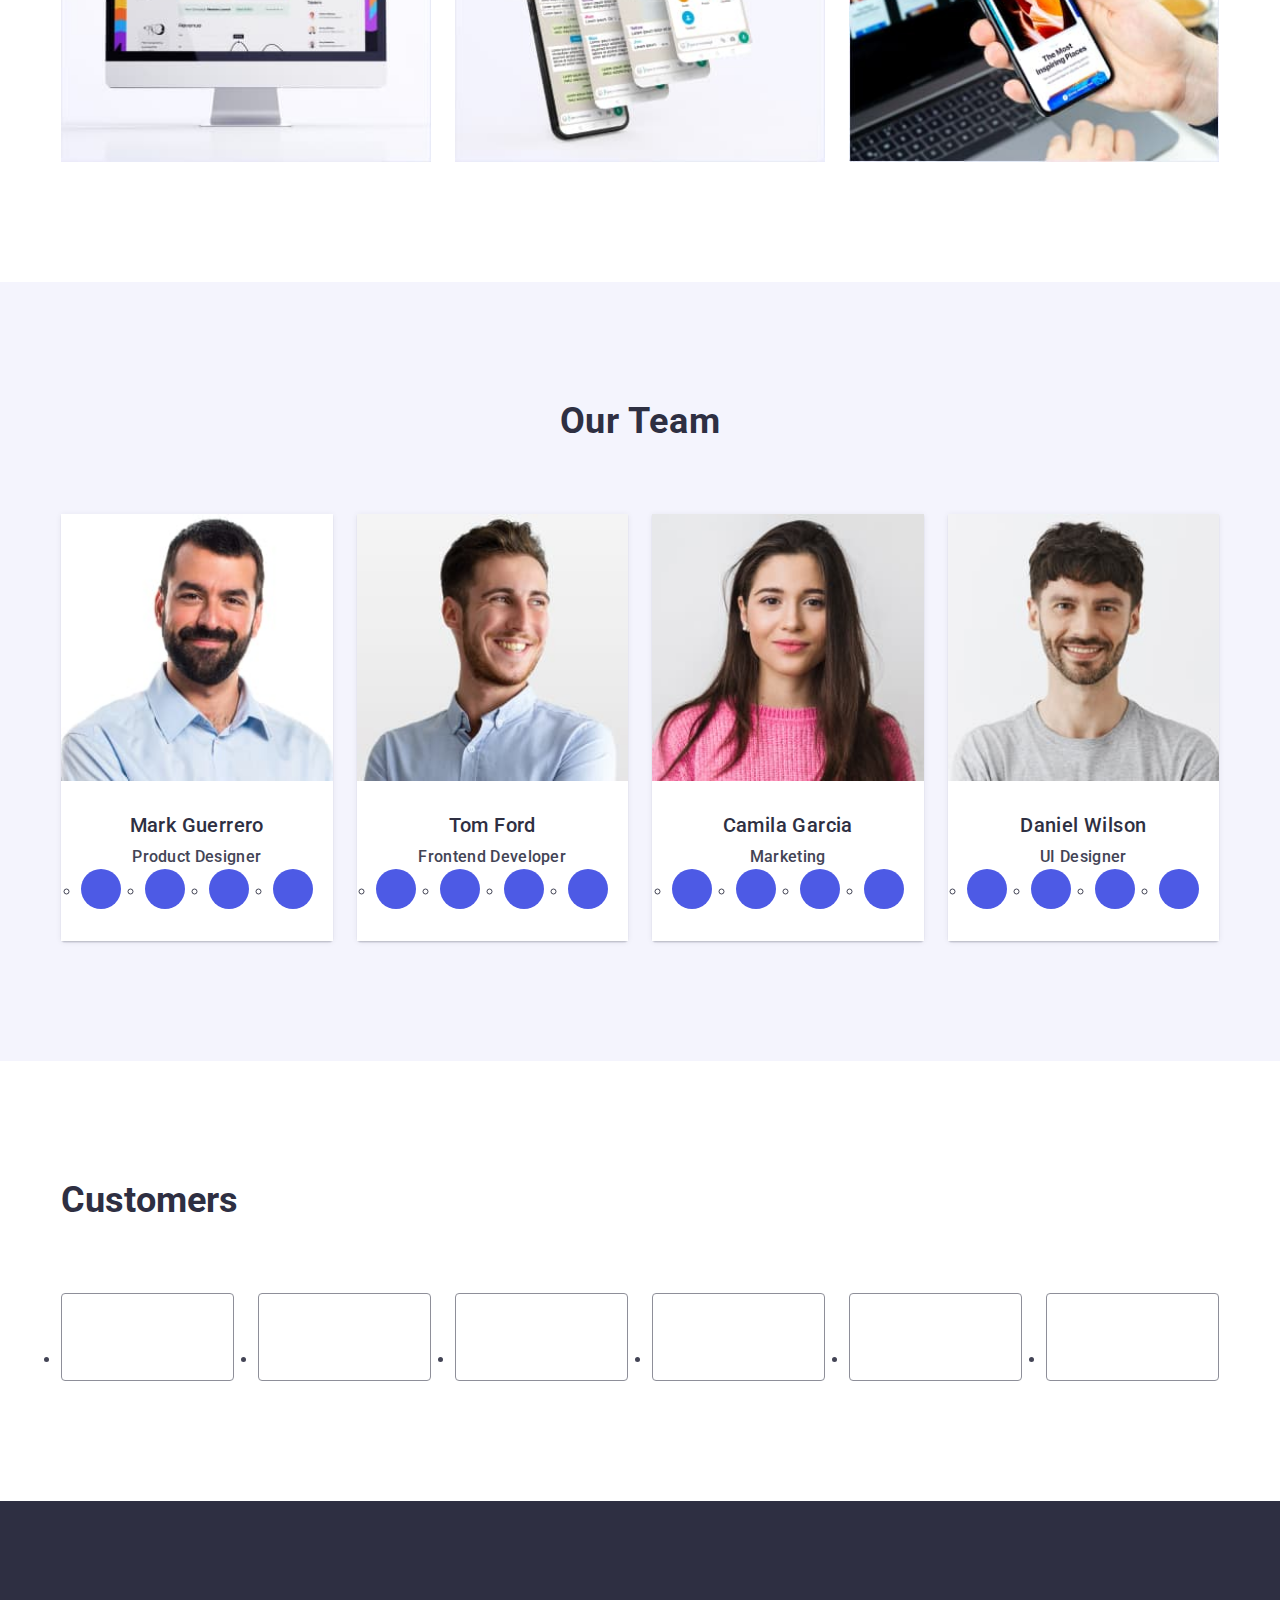
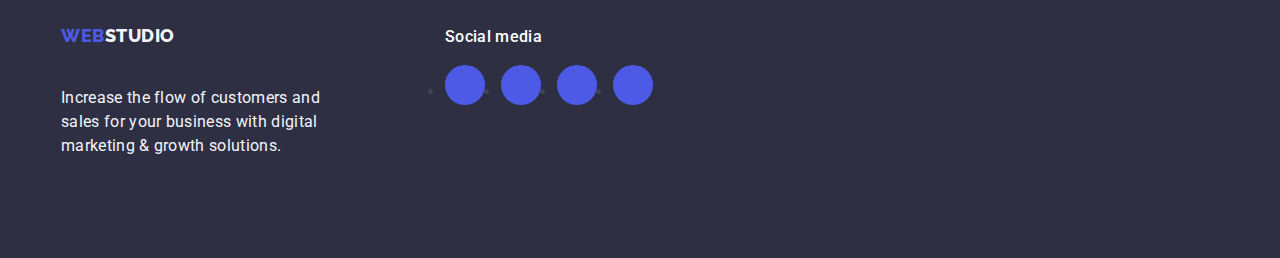
==== commit 3f29fff1: "changes" ====
--- a/index.html
+++ b/index.html
@@ -63,9 +63,7 @@
       <section class="hero-section">
         <div class="hero-container container">
             <h1 class="text-header">Effective Solutions for Your Business</h1>
-            <div style="display: flex; justify-content: center; margin-top: 1rem;">
               <button data-modal-open type="button" class="order-button">Order Service</button>
-            </div>
           </div>
       </section>
 
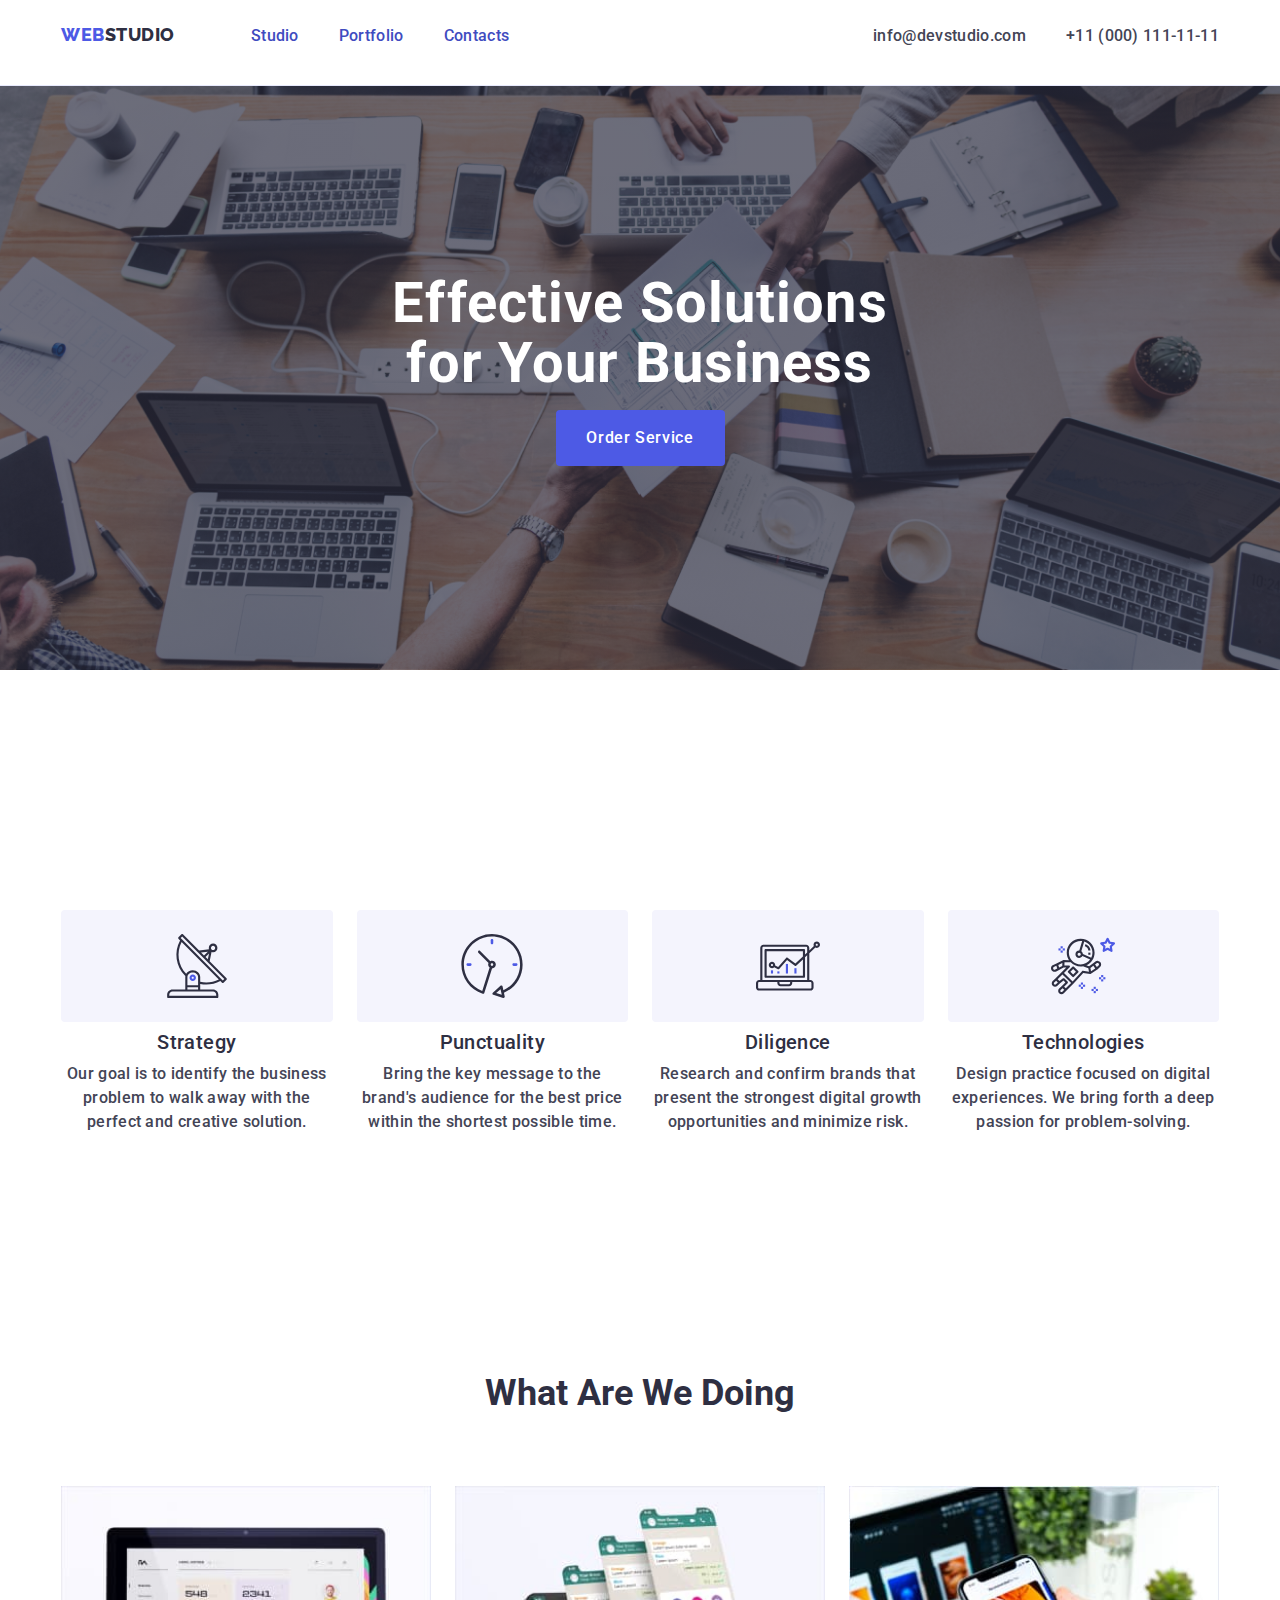
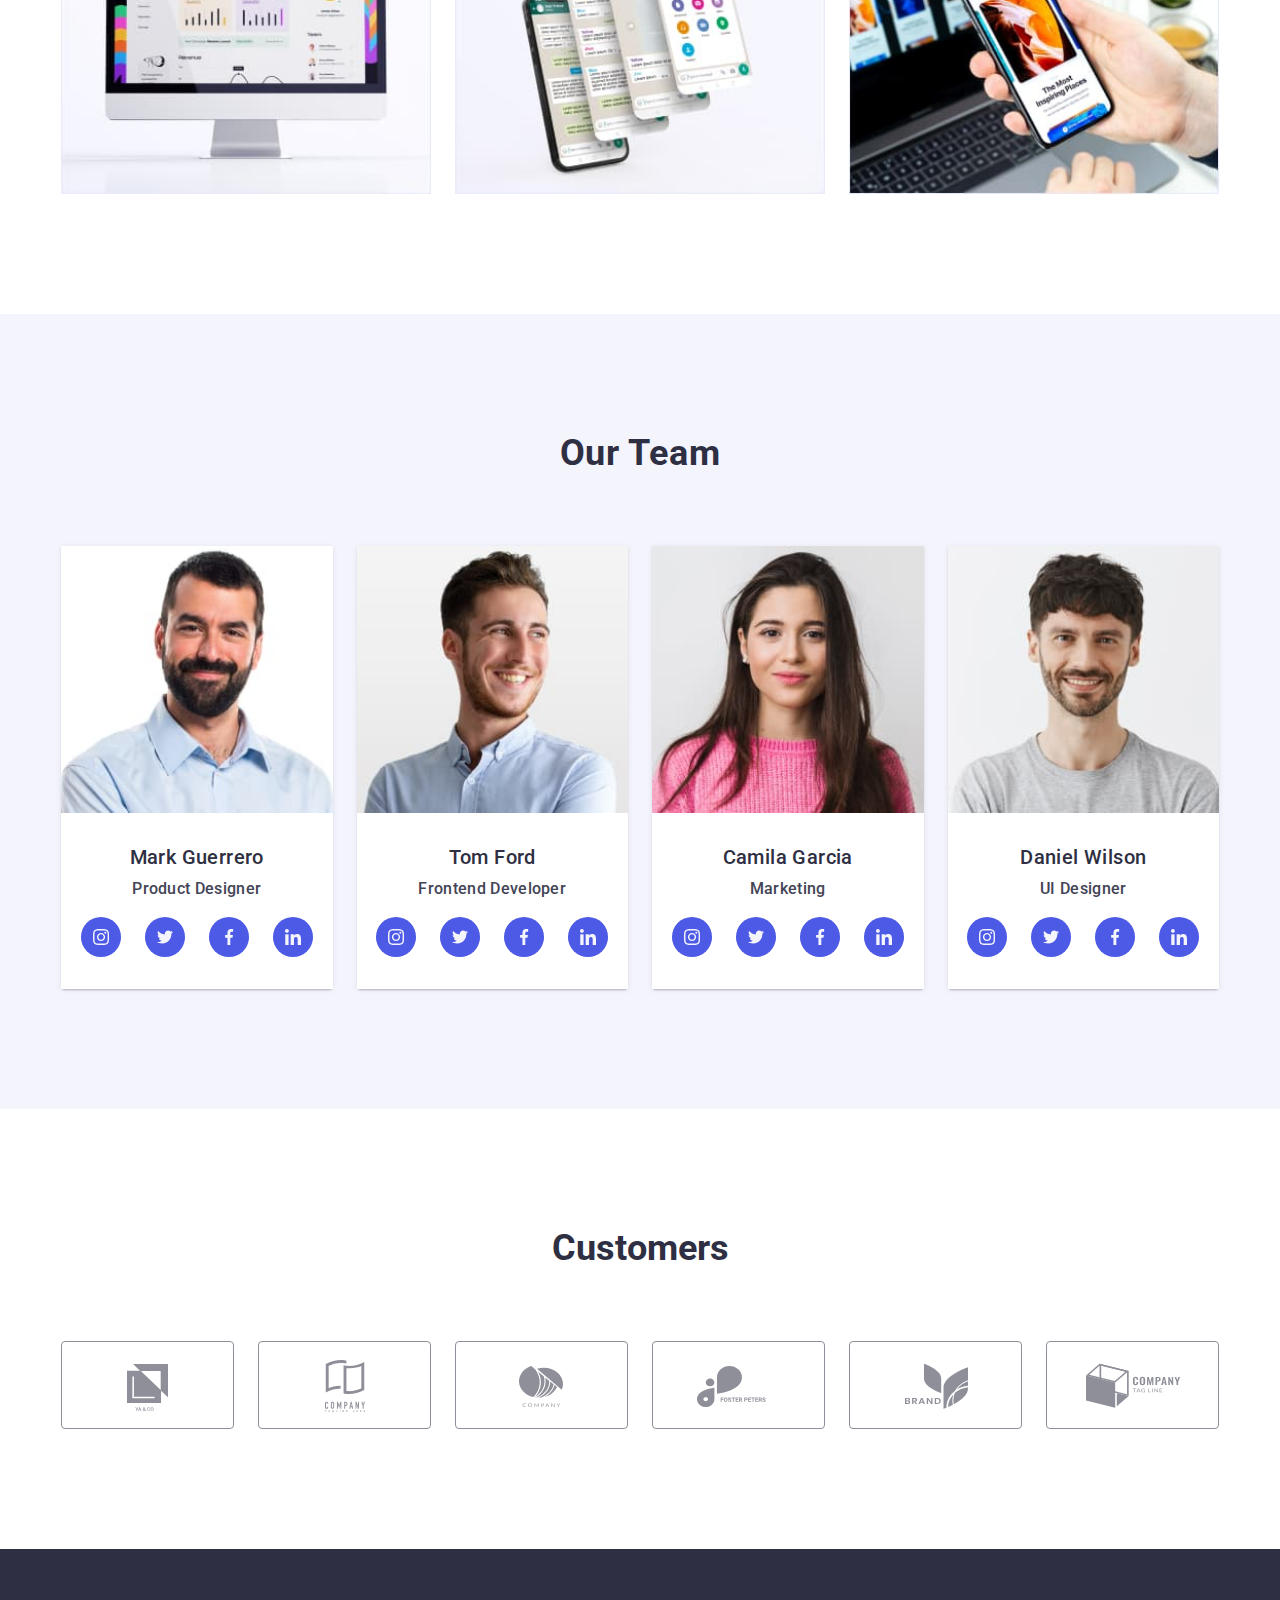
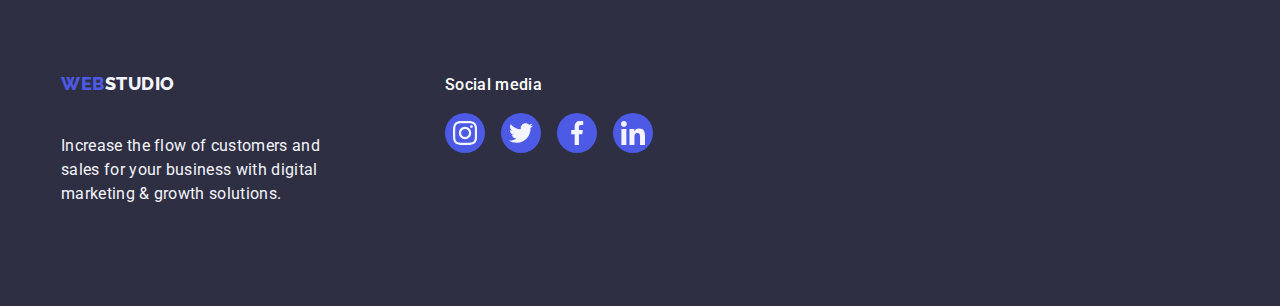
==== commit 8f74cd22: "svg icons" ====
--- a/index.html
+++ b/index.html
@@ -75,7 +75,7 @@
             <li class="services-item">
               <div class="icon-container">
                 <svg width="64" height="64">
-                  <use href="./images/icons.svg#antenna" x="0" />
+                  <use href="./images/icons.svg#antenna"/>
                 </svg>
                 <!-- <svg width="64" height="64">
                   <use href="./images/icons.svg#antenna-circle" x="0" y="40"/>
@@ -90,7 +90,7 @@
             <li class="services-item">
               <div class="icon-container">
                 <svg width="64" height="64">
-                  <use href="./images/icons.svg#antenna" x="0" />
+                  <use href="./images/icons.svg#clock" width="64" height="64"/>
                 </svg>
               </div>
               <h3 class="section-header">Punctuality</h3>
@@ -102,7 +102,7 @@
             <li class="services-item">
               <div class="icon-container">
                 <svg width="64" height="64">
-                  <use href="./images/icons.svg#antenna" x="0" />
+                  <use href="./images/icons.svg#diligence" width="64" height="64">
                 </svg>
               </div>
               <h3 class="section-header">Diligence</h3>
@@ -114,7 +114,7 @@
             <li class="services-item">
               <div class="icon-container">
                 <svg width="64" height="64">
-                  <use href="./images/icons.svg#antenna" x="0" />
+                  <use href="./images/icons.svg#astronaut" width="64" height="64"/>
                 </svg>
               </div>
               <h3 class="section-header">Technologies</h3>
@@ -161,8 +161,7 @@
                     <a href="" class="social-media-link">
                       <svg width="16" height="16" class="team-svg">
                         <use
-                          href="./images/diligence.svg#diligence"
-                          x="10"
+                          href="./images/icons.svg#instagram"
                         />
                       </svg>
                     </a>
@@ -172,8 +171,7 @@
                     <a href="" class="social-media-link">
                       <svg width="16" height="16" class="team-svg">
                         <use
-                          href="./images/diligence.svg#diligence"
-                          x="10"
+                          href="./images/icons.svg#twitter"
                         />
                       </svg>
                     </a>
@@ -183,8 +181,7 @@
                     <a href="" class="social-media-link">
                       <svg width="16" height="16" class="team-svg ">
                         <use
-                          href="./images/diligence.svg#diligence"
-                          x="10"
+                          href="./images/icons.svg#facebook"
                         />
                       </svg>
                     </a>
@@ -194,8 +191,7 @@
                     <a href="" class="social-media-link">
                       <svg width="16" height="16" class="team-svg">
                         <use
-                          href="./images/diligence.svg#diligence"
-                          x="10"
+                          href="./images/icons.svg#linkedin"
                         />
                       </svg>
                     </a>
@@ -215,8 +211,7 @@
                     <a href="" class="social-media-link">
                       <svg width="16" height="16" class="team-svg">
                         <use
-                          href="./images/diligence.svg#diligence"
-                          x="10"
+                          href="./images/icons.svg#instagram"
                         />
                       </svg>
                     </a>
@@ -226,8 +221,7 @@
                     <a href="" class="social-media-link">
                       <svg width="16" height="16" class="team-svg">
                         <use
-                          href="./images/diligence.svg#diligence"
-                          x="10"
+                          href="./images/icons.svg#twitter"
                         />
                       </svg>
                     </a>
@@ -235,10 +229,9 @@
                   <!-- Facebook -->
                   <li class="social-media-items">
                     <a href="" class="social-media-link">
-                      <svg width="16" height="16" class="team-svg">
-                        <use
-                          href="./images/diligence.svg#diligence"
-                          x="10"
+                      <svg width="16" height="16" class="team-svg ">
+                        <use
+                          href="./images/icons.svg#facebook"
                         />
                       </svg>
                     </a>
@@ -248,8 +241,7 @@
                     <a href="" class="social-media-link">
                       <svg width="16" height="16" class="team-svg">
                         <use
-                          href="./images/diligence.svg#diligence"
-                          x="10"
+                          href="./images/icons.svg#linkedin"
                         />
                       </svg>
                     </a>
@@ -268,8 +260,7 @@
                     <a href="" class="social-media-link">
                       <svg width="16" height="16" class="team-svg">
                         <use
-                          href="./images/diligence.svg#diligence"
-                          x="10"
+                          href="./images/icons.svg#instagram"
                         />
                       </svg>
                     </a>
@@ -279,8 +270,7 @@
                     <a href="" class="social-media-link">
                       <svg width="16" height="16" class="team-svg">
                         <use
-                          href="./images/diligence.svg#diligence"
-                          x="10"
+                          href="./images/icons.svg#twitter"
                         />
                       </svg>
                     </a>
@@ -288,10 +278,9 @@
                   <!-- Facebook -->
                   <li class="social-media-items">
                     <a href="" class="social-media-link">
-                      <svg width="16" height="16" class="team-svg">
-                        <use
-                          href="./images/diligence.svg#diligence"
-                          x="10"
+                      <svg width="16" height="16" class="team-svg ">
+                        <use
+                          href="./images/icons.svg#facebook"
                         />
                       </svg>
                     </a>
@@ -301,7 +290,7 @@
                     <a href="" class="social-media-link">
                       <svg width="16" height="16" class="team-svg">
                         <use
-                          href="./images/diligence.svg#diligence"
+                          href="./images/icons.svg#linkedin"
                         />
                       </svg>
                     </a>
@@ -320,8 +309,7 @@
                     <a href="" class="social-media-link">
                       <svg width="16" height="16" class="team-svg">
                         <use
-                          href="./images/diligence.svg#diligence"
-                          x="10"
+                          href="./images/icons.svg#instagram"
                         />
                       </svg>
                     </a>
@@ -331,8 +319,7 @@
                     <a href="" class="social-media-link">
                       <svg width="16" height="16" class="team-svg">
                         <use
-                          href="./images/diligence.svg#diligence"
-                          x="10"
+                          href="./images/icons.svg#twitter"
                         />
                       </svg>
                     </a>
@@ -340,10 +327,9 @@
                   <!-- Facebook -->
                   <li class="social-media-items">
                     <a href="" class="social-media-link">
-                      <svg width="16" height="16" class="team-svg">
-                        <use
-                          href="./images/diligence.svg#diligence"
-                          x="10"
+                      <svg width="16" height="16" class="team-svg ">
+                        <use
+                          href="./images/icons.svg#facebook"
                         />
                       </svg>
                     </a>
@@ -353,8 +339,7 @@
                     <a href="" class="social-media-link">
                       <svg width="16" height="16" class="team-svg">
                         <use
-                          href="./images/diligence.svg#diligence"
-                          x="10"
+                          href="./images/icons.svg#linkedin"
                         />
                       </svg>
                     </a>
@@ -375,7 +360,7 @@
               <a href="" class="customer-link">
                 <svg width="104" height="56" class="customer-svg">
                   <use
-                    href="./images/diligence.svg#diligence"
+                    href="./images/icons.svg#client-1"
                   />
                 </svg>
               </a>
@@ -385,8 +370,7 @@
               <a href="" class="customer-link">
                 <svg width="104" height="56" class="customer-svg">
                   <use
-                    href="./images/diligence.svg#diligence"
-                    x="10"                    
+                  href="./images/icons.svg#client-2"
                   />
                 </svg>
               </a>
@@ -396,7 +380,7 @@
               <a href="" class="customer-link">
                 <svg width="104" height="56" class="customer-svg">
                   <use
-                    href="./images/diligence.svg#diligence"
+                  href="./images/icons.svg#client-3"
                   />
                 </svg>
               </a>
@@ -406,7 +390,7 @@
               <a href="" class="customer-link">
                 <svg width="104" height="56" class="customer-svg">
                   <use
-                    href="./images/diligence.svg#diligence"
+                    href="./images/icons.svg#client-4"
                   />
                 </svg>
               </a>
@@ -416,7 +400,7 @@
               <a href="" class="customer-link">
                 <svg width="104" height="56" class="customer-svg">
                   <use
-                    href="./images/diligence.svg#diligence"
+                  href="./images/icons.svg#client-5"
                   />
                 </svg>
               </a>
@@ -426,7 +410,7 @@
               <a href="" class="customer-link">
                 <svg width="104" height="56" class="customer-svg">
                   <use
-                    href="./images/diligence.svg#diligence"
+                  href="./images/icons.svg#client-6"
                   />
                 </svg>
               </a>
@@ -456,7 +440,7 @@
               <a href="" class="footer-links">
                 <svg width="24" height="24" class="footer-svg">
                   <use
-                    href="./images/diligence.svg#diligence"
+                    href="./images/icons.svg#instagram-footer"
                   />
                 </svg>
               </a>
@@ -466,7 +450,7 @@
               <a href="" class="footer-links">
                 <svg width="24" height="24" class="footer-svg">
                   <use
-                    href="./images/diligence.svg#diligence"
+                    href="./images/icons.svg#twitter-footer"
                   />
                 </svg>
               </a>
@@ -476,7 +460,7 @@
               <a href="" class="footer-links">
                 <svg width="24" height="24" class="footer-svg">
                   <use
-                    href="./images/diligence.svg#diligence"
+                    href="./images/icons.svg#facebook-footer"
                   />
                 </svg>
               </a>
@@ -484,9 +468,9 @@
             <!-- Fourth Item -->
             <li class="footer-social-links-items">
               <a href="" class="footer-links">
-                <svg width="24" height="24" class="footer-svg">
-                  <use
-                    href="./images/diligence.svg#diligence"
+                <svg width="24" height="24" class="footer-svg"   xmlns="http://www.w3.org/2000/svg">
+                  <use
+                    href="./images/icons.svg#linkedin-footer"
                   />
                 </svg>
               </a>
@@ -501,7 +485,7 @@
         <button data-modal-close type="button" class="modal-button">
             <svg width="8" height="8" class="modal-svg">
               <use
-                href="./images/diligence.svg#diligence"
+                href="./images/icons.svg#modal-close"
               />
             </svg>
         </button>
--- a/css/styles.css
+++ b/css/styles.css
@@ -195,7 +195,8 @@
     height: 56px;
     border: none;
     border-radius: 4px;
-    background-color: color 250ms cubic-bezier(0.4, 0, 0.2, 1);
+    margin: 1rem auto;
+    transition: background-color 250ms cubic-bezier(0.4, 0, 0.2, 1);
 }
 
 .order-button:focus,
@@ -305,11 +306,13 @@
     display: flex;
     justify-content: center;
     gap: 24px;
+    margin-top: 1rem;
 }
 
 .social-media-items {
     width: 40px;
     height: 40px;
+    list-style: none;
 }
 
 .team-svg {
@@ -324,24 +327,13 @@
     display: flex;
     align-items: center;
     justify-content: center;
-    transition: color 250ms cubic-bezier(0.4, 0, 0.2, 1);
+    transition: background-color 250ms cubic-bezier(0.4, 0, 0.2, 1);
 
 }
 
 .social-media-link:hover,
 .social-media-link:focus {
     background-color: #404bbf;
-}
-
-
-.social-media-link {
-    width: 100%;
-    height: 100%;
-    background-color: #4d5ae5;
-    border-radius: 50%;
-    display: flex;
-    align-items: center;
-    justify-content: center;
 }
 
 .team-details {
@@ -360,11 +352,13 @@
     line-height: 1.11;
     color: #2e2f42;
     margin-bottom: 72px;
+    text-align: center;
 }
 
 .customer-list {
     display: flex;
     gap: 24px;
+    list-style: none;
 
 }
 
@@ -424,6 +418,7 @@
 .footer-social-links {
     display: flex;
     gap: 16px;
+    list-style: none;
 }
 
 .footer-social-links-items {
@@ -439,7 +434,7 @@
     display: flex;
     align-items: center;
     justify-content: center;
-    transition: color 250ms cubic-bezier(0.4, 0, 0.2, 1);
+    transition: background-color 250ms cubic-bezier(0.4, 0, 0.2, 1);
 }
 
 .footer-links:hover,
@@ -497,8 +492,8 @@
     transition: box-shadow 250ms cubic-bezier(0.4, 0, 0.2, 1);
 }
 
-.portfolio-link:hover,
-portfolio-link:focus {
+.portfolio-link:hover .image-link-text,
+.portfolio-link:focus .image-link-text{
     transform: translateY(0%);
 }
 
@@ -601,13 +596,15 @@
     top: 50%;
     left: 50%;
     transform: translate(-50%, -50%) scale(1);
-    width: 400px;
+    width: 408px;
     min-height: 584px;
     background: #fcfcfc;
     box-shadow: 0px 1px 1px rgba(0, 0, 0, 0.14), 0px 1px 3px rgba(0, 0, 0, 0.12), 0px 2px 1px rgba(0, 0, 0, 0.2);
     border-radius: 4px;
     transition: transform 250ms cubic-bezier(0.4, 0, 0.2, 1);
 }
+
+
 
 .modal-button {
     position: absolute;
@@ -626,24 +623,17 @@
         border 250ms cubic-bezier(0.4, 0, 0.2, 1);
 }
 
-.modal-button:hover {
+.modal-button:hover, .modal-button:focus {
     background-color: #404bbf;
-    border-radius: none;
-}
-
-.modal-button:active {
-    background-color: #404bbf;
-    border-radius: none;
+    border: none;
+}
+
+.modal-button:focus .modal-svg,
+.modal-button:hover .modal-svg {
+    fill: #ffffff; 
 }
 
 .modal-svg {
     transition: fill 250ms cubic-bezier(0.4, 0, 0.2, 1);
 }
 
-.modal-svg:hover {
-    fill: #ffffff
-}
-
-.modal-svg:focus {
-    fill: #ffffff
-}